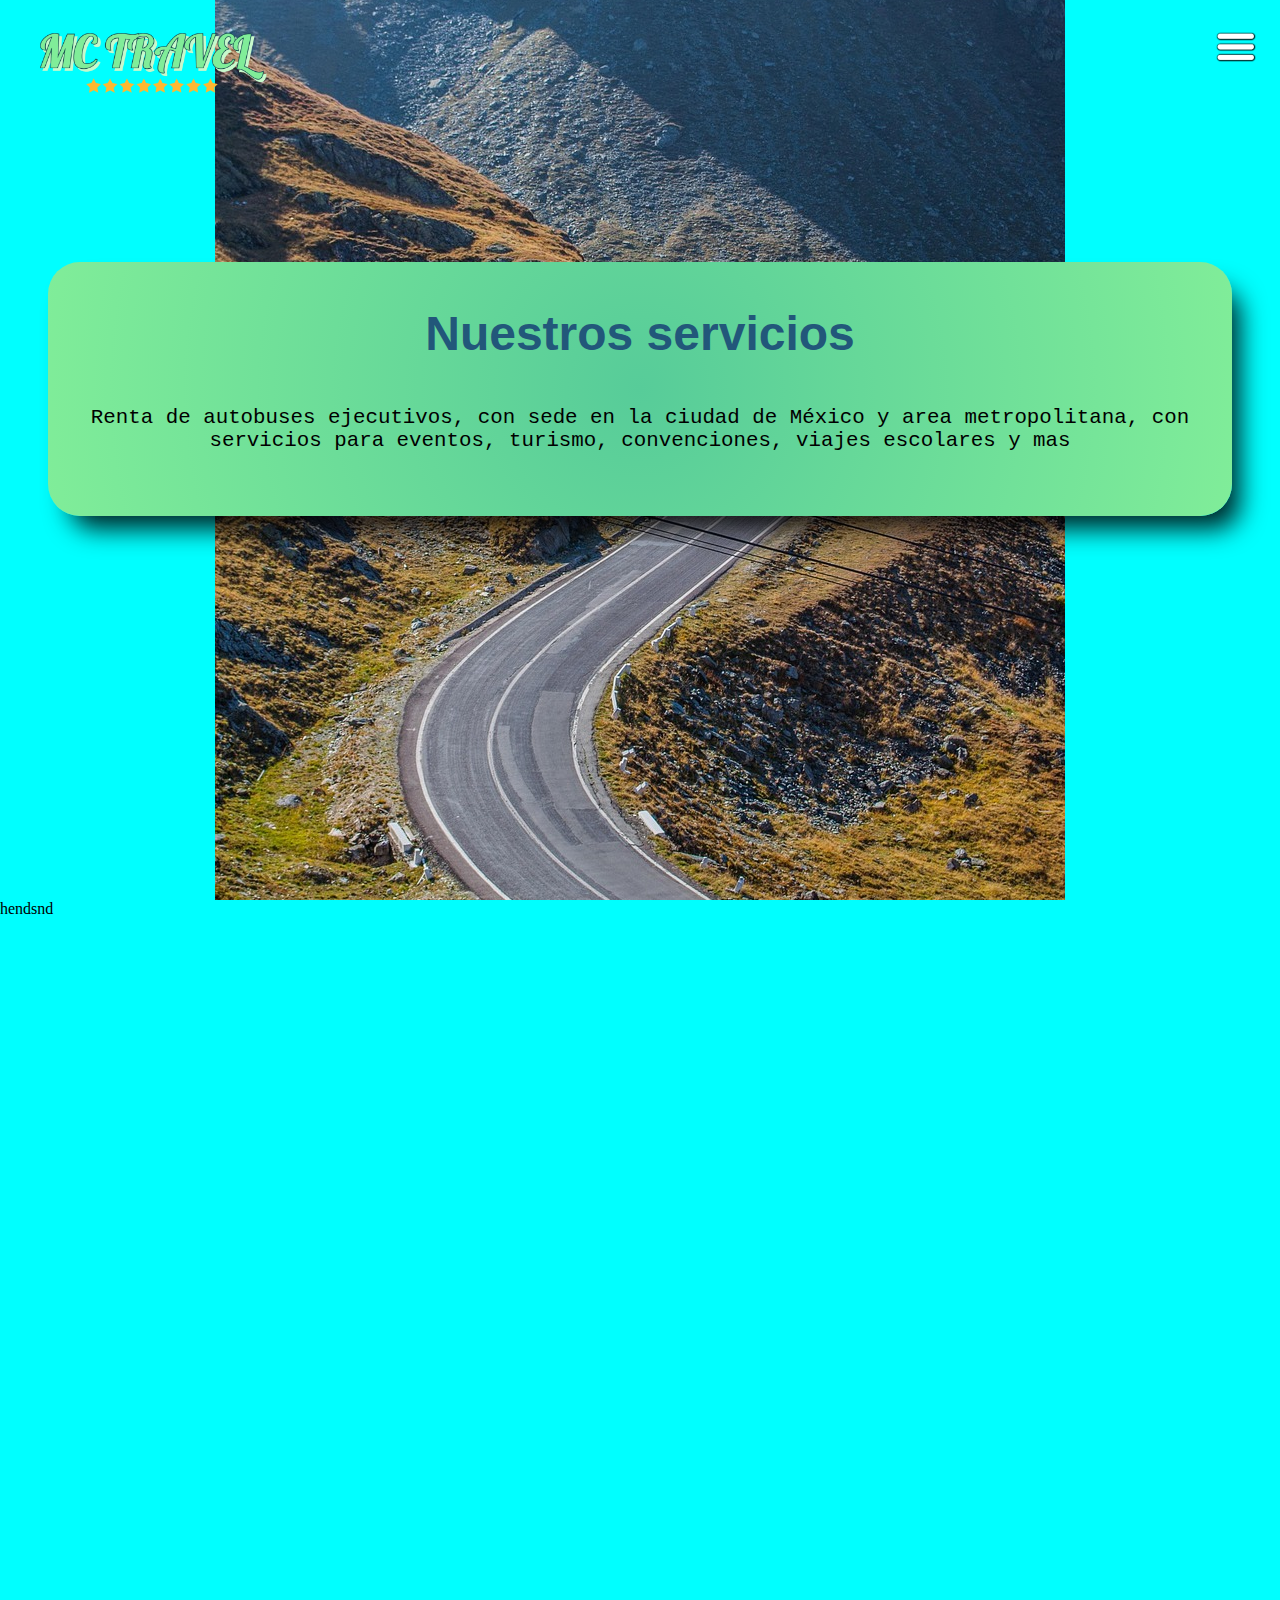
==== index.html @ 592ae9b8 "Segunda version de la pagina" ====
<!DOCTYPE html>
<html lang="en">

<head>
  <meta charset="UTF-8" />
  <meta http-equiv="X-UA-Compatible" content="IE=edge" />
  <meta name="viewport" content="width=device-width, initial-scale=1.0" />
  <link rel="stylesheet" href="aseets/styles.css" />

  <title>MC Travel</title>
</head>

<body>

  <!-- HOME -->
  <div class="page1">

    <div class="first-section">


      <nav class="main-nav">
        <div class="logo">
          <img src="aseets/logo.png" alt="">
        </div>
        <div id="toggle-menu" class="toggle-menu">
          <img src="aseets/menu.png" alt="">
        </div>
        <ul id="main-menu" class="main-menu">
          <li class="main-menu_item">
            <a href="#" class="main-menu_link">Home</a>
          </li>

          <li class="main-menu_item">
            <a href="#" class="main-menu_link">Unidades</a>
          </li>

          <li class="main-menu_item">
            <a href="#id" class="main-menu_link">Contacto</a>
          </li>
        </ul>

      </nav>

      <div class='espacio'> </div>

      <div class="nosotros">

        <div class="card">
          <img src="aseets/quitar fondook.png" alt="">
          <h2>Nuestros servicios</h2>
          <p class="card-p">Renta de autobuses ejecutivos, con sede en la ciudad de México y area metropolitana, con
            servicios para
            eventos, turismo, convenciones, viajes escolares y mas</p>
        </div>

        <img src="aseets/" alt="">
      </div>
    </div>
  </div>

<div class="otro">
  hendsnd
</div>

  <script src="https://kit.fontawesome.com/550ebeaa43.js" crossorigin="anonymous"></script>
  <script src="main.js"></script>
</body>

</html>
---- aseets/styles.css ----
@import url('https://fonts.googleapis.com/css2?family=Anton&family=Source+Code+Pro:wght@600&display=swap');

body {
    margin: 0;
   height: 100rem;
    background-color: aqua;
box-sizing: border-box;
}




/* -----------------------------------MENU OCULTO --------------------------------------------*/
img {
    width: 100%;
}

.main-menu {
   
    list-style: none;
    margin-top: 0;
    padding-bottom: 1rem;
    margin-bottom: 0;
    padding-left: 0;
    font-family: 'Inconsolata', monospace;
    display: flex;
    flex-direction: column;
    background: rgb(34,87,122);
background: linear-gradient(90deg, rgba(34,87,122,1) 0%, rgba(56,163,165,1) 49%, rgba(87,204,153,1) 100%);
    align-items: center;
    transition: transform 0.3s;
    transform: translateY(-100%);
}

.main-menu--show {
    transform: translateY(0);
}

.toggle-menu {
    position: absolute;
    right: 1.5rem;
    top: 2rem;
    cursor: pointer;
    width: 40px;
    z-index: 1;

}

.main-menu_item {
    padding: 1em;
}

.main-menu_link {
    color: white;
    text-decoration: none;
    text-transform: uppercase;
}

/* -----------LOGO--------------------------- */

.logo {
    position: absolute;
    top: 1rem;
    left: 2rem;
}

.logo img {
    width: 15rem;
}

/* -------------FONDO PRIMER SECCION--------  */


.espacio{
    height: 6rem;
}
/* -------TARJETA NOSOTROS------- */
.card{
   
    background: rgb(87,204,153);
    background: radial-gradient(circle, rgba(87,204,153,1) 0%, rgba(128,237,153,1) 100%);   
    margin-right: 3rem;
    margin-left: 3rem;
    /* padding-top: 3rem; */
    padding-bottom: 3rem;
    border-radius: 2rem;
    display: flex;
    flex-direction: column;
text-align: center;
box-shadow: 15px 20px 26px -7px rgba(0,0,0,0.86);
-webkit-box-shadow: 15px 20px 26px -7px rgba(0,0,0,0.86);
-moz-box-shadow: 15px 20px 26px -7px rgba(0,0,0,0.86);
}
.card h2{
    margin: 0;
    margin-bottom: 2rem;
    line-height: 3rem;
    font-size: 3rem;
    font-family: 'Montserrat', sans-serif;
    color: #22577a;
    padding-top: 3rem;
    
}
.card-p{
    font-size: 1.3rem;
    font-family: 'Inconsolata', monospace;
    margin: 1rem;
}
.card img{
    position: absolute;
    width: 80%;
    top: 6rem;
}
.page1{
    height: 100vh;
    background-image: url(tarea.jpg);
    background-position: center;
    background-size: ccover;
    background-repeat: no-repeat;
}
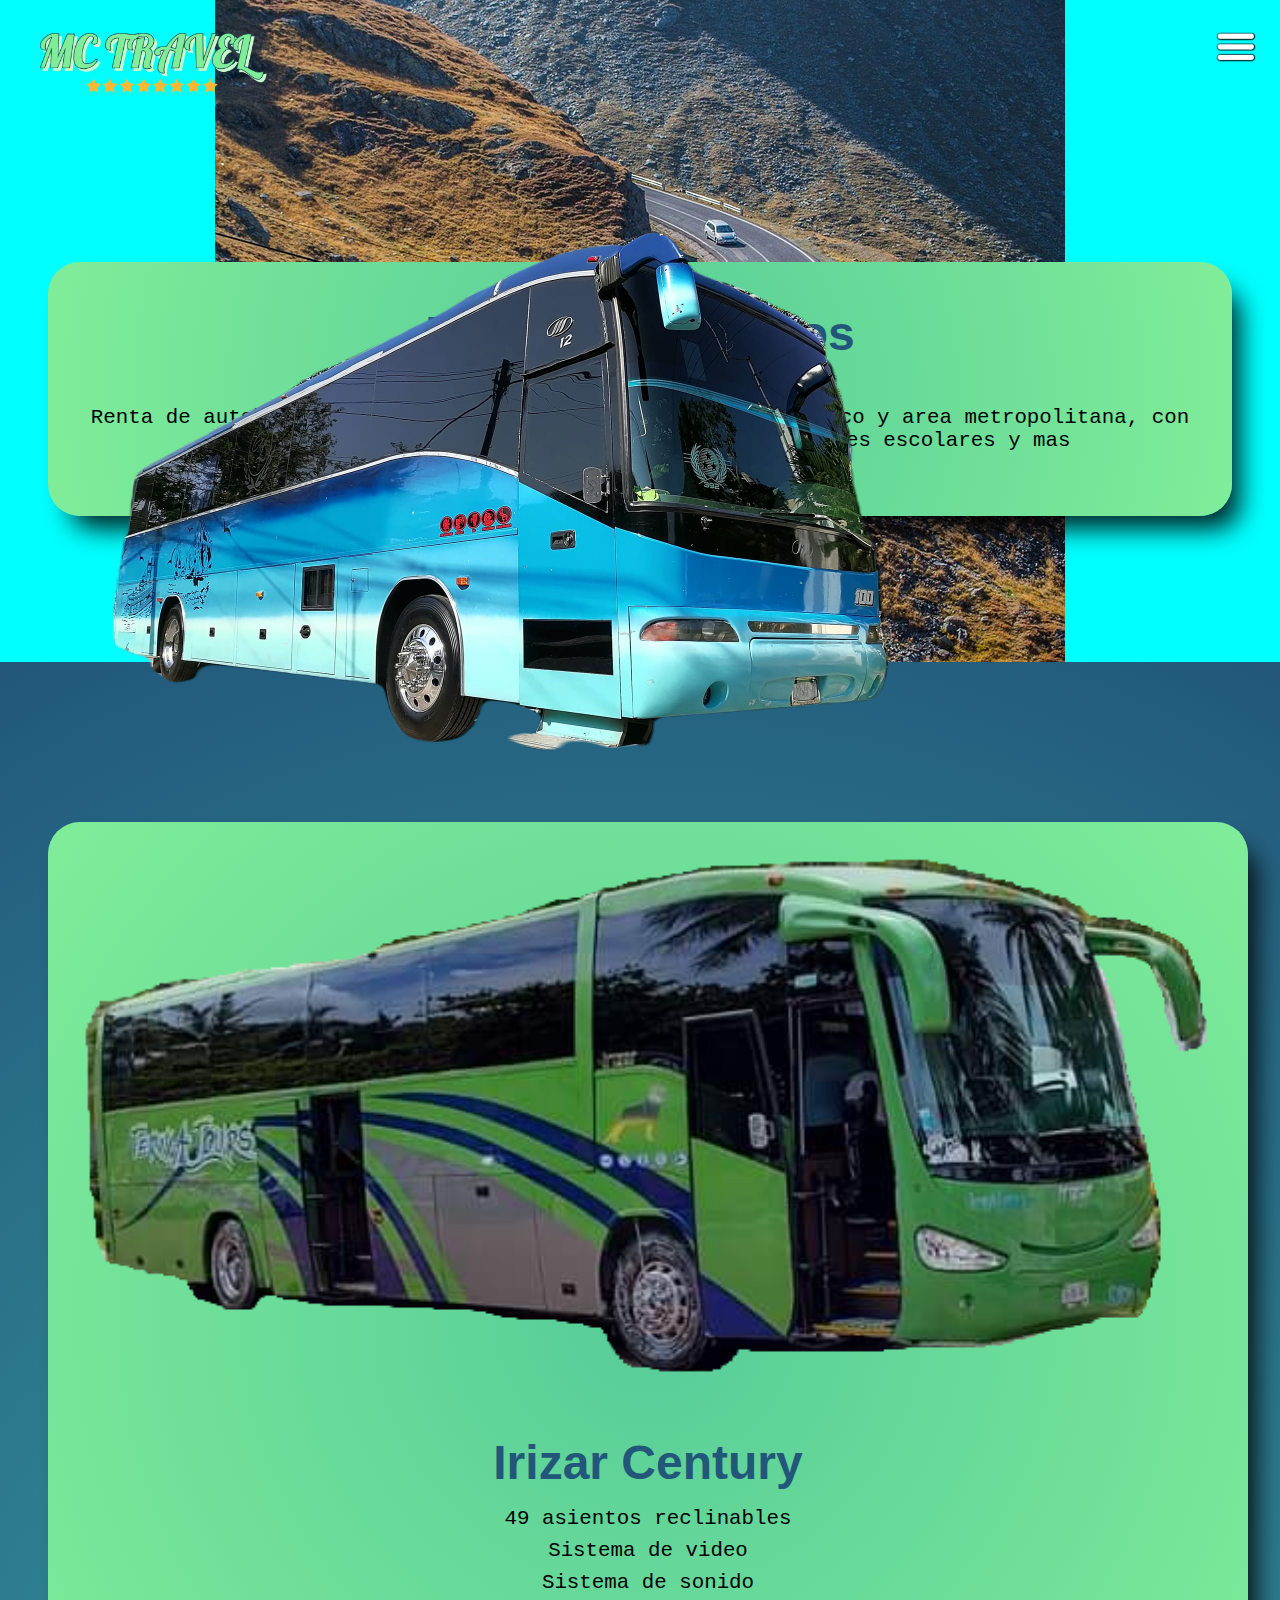
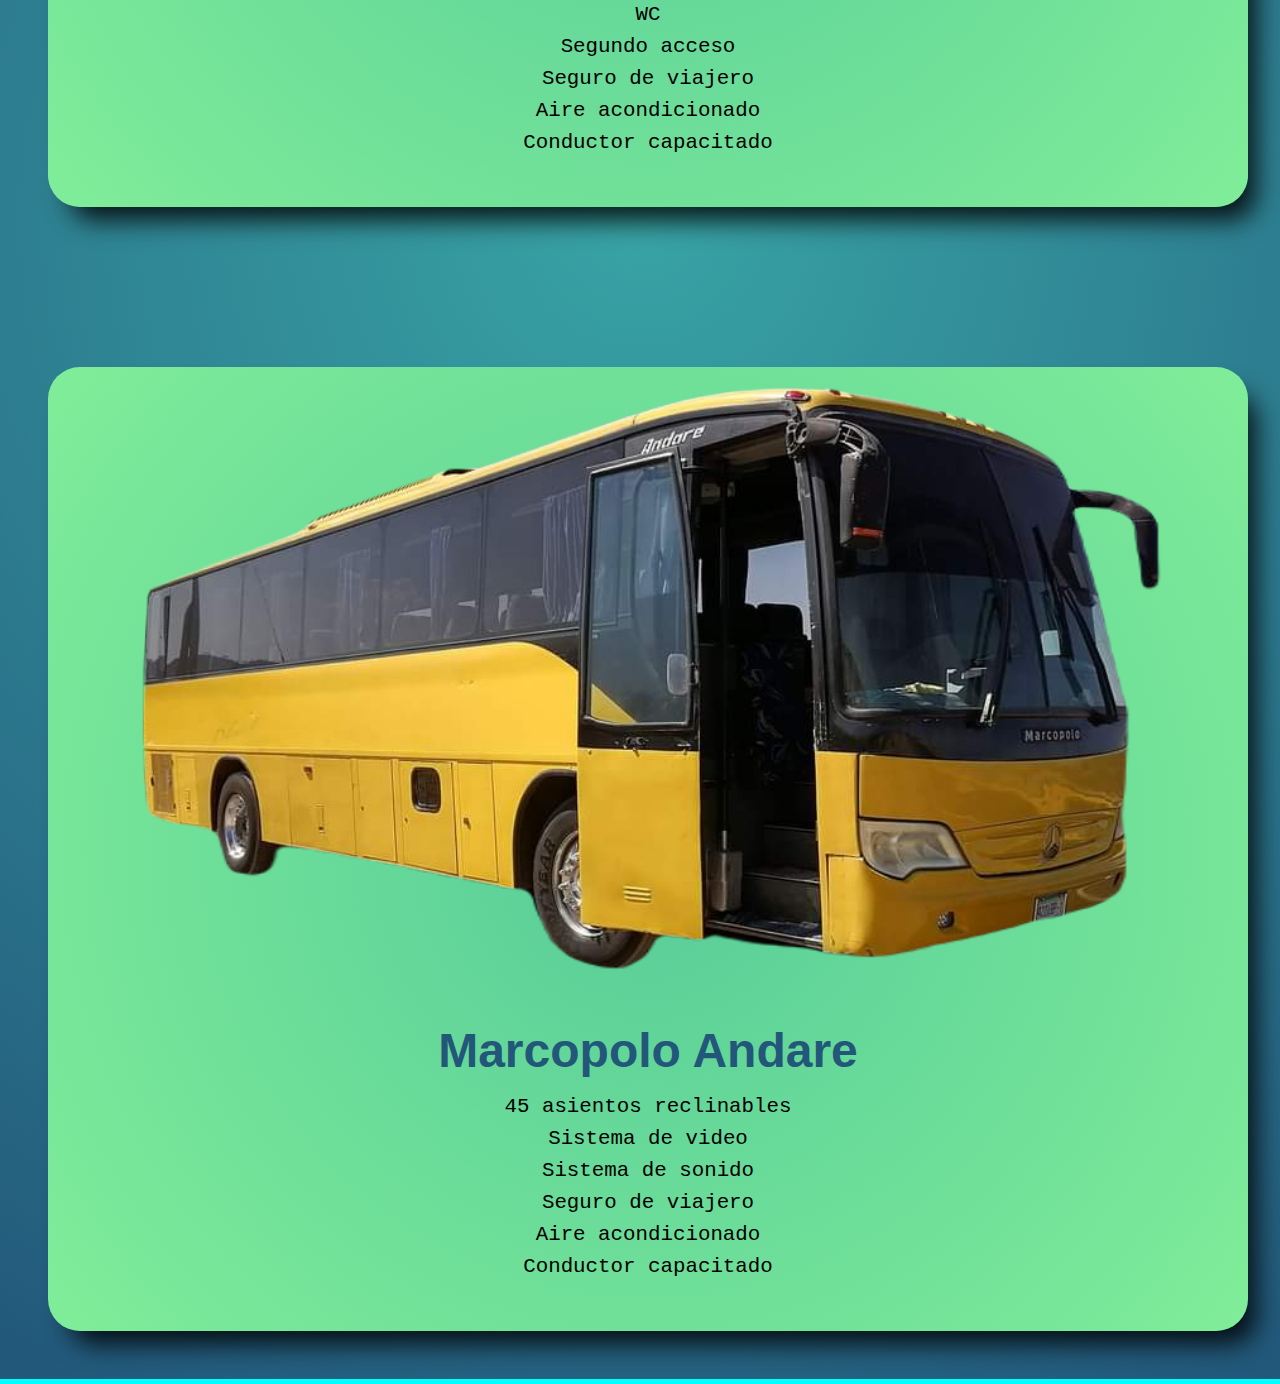
==== commit 497408a0: "tercera version" ====
--- a/index.html
+++ b/index.html
@@ -15,7 +15,7 @@
   <!-- HOME -->
   <div class="page1">
 
-    <div class="first-section">
+    <div class="first-section" id="homelink">
 
 
       <nav class="main-nav">
@@ -27,11 +27,11 @@
         </div>
         <ul id="main-menu" class="main-menu">
           <li class="main-menu_item">
-            <a href="#" class="main-menu_link">Home</a>
+            <a href="#homelink" class="main-menu_link">Home</a>
           </li>
 
           <li class="main-menu_item">
-            <a href="#" class="main-menu_link">Unidades</a>
+            <a href="#unidadesbton" class="main-menu_link">Unidades</a>
           </li>
 
           <li class="main-menu_item">
@@ -56,11 +56,51 @@
         <img src="aseets/" alt="">
       </div>
     </div>
+    <div class="btn-unidades">
+      <button id="unidadesbton">
+        Unidades
+      </button>
+    </div>
   </div>
 
-<div class="otro">
-  hendsnd
-</div>
+  <div class="unidades">
+    <div class="espacio2">
+
+    </div>
+
+    <div class="card2">
+      <img src="aseets/irizar.png" alt="">
+      <h2>Irizar Century</h2>
+      <ul>
+        <li><i class="fa-solid fa-user "></i> 49 asientos reclinables</li>
+        <li><i class="fa-solid fa-tv "></i> Sistema de video</li>
+        <li><i class="fa-solid fa-music"></i> Sistema de sonido</li>
+        <li><i class="fa-solid fa-toilet"></i> WC</li>
+        <li><i class="fa-solid fa-door-open"></i> Segundo acceso</li>
+        <li><i class="fa-solid fa-user-lock"></i> Seguro de viajero</li>
+        <li><i class="fa-solid fa-temperature-arrow-down"></i> Aire acondicionado</li>
+        <li><i class="fa-solid fa-id-card"></i> Conductor capacitado</li>
+      </ul>
+    </div>
+
+    <div class="espacio2">
+
+    </div>
+
+    <div class="card2">
+      <img src="aseets/andarecort.png" class="andareimg" alt="">
+      <h2>Marcopolo Andare</h2>
+      <ul>
+        <li><i class="fa-solid fa-user "></i> 45 asientos reclinables</li>
+        <li><i class="fa-solid fa-tv "></i> Sistema de video</li>
+        <li><i class="fa-solid fa-music"></i> Sistema de sonido</li>  
+        <li><i class="fa-solid fa-user-lock"></i> Seguro de viajero</li>
+        <li><i class="fa-solid fa-temperature-arrow-down"></i> Aire acondicionado</li>
+        <li><i class="fa-solid fa-id-card"></i> Conductor capacitado</li>
+      </ul>
+    </div>
+
+  </div>
 
   <script src="https://kit.fontawesome.com/550ebeaa43.js" crossorigin="anonymous"></script>
   <script src="main.js"></script>
--- a/aseets/styles.css
+++ b/aseets/styles.css
@@ -2,9 +2,9 @@
 
 body {
     margin: 0;
-   height: 100rem;
+    height: 100rem;
     background-color: aqua;
-box-sizing: border-box;
+    box-sizing: border-box;
 }
 
 
@@ -16,7 +16,7 @@
 }
 
 .main-menu {
-   
+
     list-style: none;
     margin-top: 0;
     padding-bottom: 1rem;
@@ -25,8 +25,8 @@
     font-family: 'Inconsolata', monospace;
     display: flex;
     flex-direction: column;
-    background: rgb(34,87,122);
-background: linear-gradient(90deg, rgba(34,87,122,1) 0%, rgba(56,163,165,1) 49%, rgba(87,204,153,1) 100%);
+    background: rgb(34, 87, 122);
+    background: linear-gradient(90deg, rgba(34, 87, 122, 1) 0%, rgba(56, 163, 165, 1) 49%, rgba(87, 204, 153, 1) 100%);
     align-items: center;
     transition: transform 0.3s;
     transform: translateY(-100%);
@@ -71,14 +71,15 @@
 /* -------------FONDO PRIMER SECCION--------  */
 
 
-.espacio{
+.espacio {
     height: 6rem;
 }
+
 /* -------TARJETA NOSOTROS------- */
-.card{
-   
-    background: rgb(87,204,153);
-    background: radial-gradient(circle, rgba(87,204,153,1) 0%, rgba(128,237,153,1) 100%);   
+.card {
+
+    background: rgb(87, 204, 153);
+    background: radial-gradient(circle, rgba(87, 204, 153, 1) 0%, rgba(128, 237, 153, 1) 100%);
     margin-right: 3rem;
     margin-left: 3rem;
     /* padding-top: 3rem; */
@@ -86,12 +87,13 @@
     border-radius: 2rem;
     display: flex;
     flex-direction: column;
-text-align: center;
-box-shadow: 15px 20px 26px -7px rgba(0,0,0,0.86);
--webkit-box-shadow: 15px 20px 26px -7px rgba(0,0,0,0.86);
--moz-box-shadow: 15px 20px 26px -7px rgba(0,0,0,0.86);
-}
-.card h2{
+    text-align: center;
+    box-shadow: 15px 20px 26px -7px rgba(0, 0, 0, 0.86);
+    -webkit-box-shadow: 15px 20px 26px -7px rgba(0, 0, 0, 0.86);
+    -moz-box-shadow: 15px 20px 26px -7px rgba(0, 0, 0, 0.86);
+}
+
+.card h2 {
     margin: 0;
     margin-bottom: 2rem;
     line-height: 3rem;
@@ -99,22 +101,104 @@
     font-family: 'Montserrat', sans-serif;
     color: #22577a;
     padding-top: 3rem;
-    
-}
-.card-p{
+
+}
+
+.card-p {
     font-size: 1.3rem;
     font-family: 'Inconsolata', monospace;
     margin: 1rem;
 }
-.card img{
+
+.card img {
     position: absolute;
     width: 80%;
     top: 6rem;
 }
-.page1{
-    height: 100vh;
+
+.page1 {
+    /* height: 100vh; */
     background-image: url(tarea.jpg);
     background-position: center;
     background-size: ccover;
     background-repeat: no-repeat;
-}+}
+
+/* --------------UNIDADES-------------- */
+.btn-unidades {
+    text-align: center;
+    height: 5rem;
+    padding-top: 3rem;
+}
+.unidades{
+    background: rgb(56,163,165);
+    background: radial-gradient(circle, rgba(56,163,165,1) 0%, rgba(34,87,122,1) 100%);
+    padding-bottom: 3rem;
+}
+.btn-unidades button {
+    font-size: 2rem;
+    border-radius: 5px;
+    border-style: none;
+    height: 3rem;
+    box-shadow: 15px 20px 26px -7px rgba(0, 0, 0, 0.86);
+    -webkit-box-shadow: 15px 20px 26px -7px rgba(0, 0, 0, 0.86);
+    -moz-box-shadow: 15px 20px 26px -7px rgba(0, 0, 0, 0.86);
+    font-family: 'Montserrat', sans-serif;
+    color: #22577a;
+    font-weight: 600;
+    background: rgb(87, 204, 153);
+    background: radial-gradient(circle, rgba(87, 204, 153, 1) 0%, rgba(128, 237, 153, 1) 100%);
+}
+.espacio2{
+    height: 10rem;
+}
+.card2{
+    background: rgb(87, 204, 153);
+    background: radial-gradient(circle, rgba(87, 204, 153, 1) 0%, rgba(128, 237, 153, 1) 100%);
+    margin-right: 2rem;
+    margin-left: 3rem;
+    /* padding-top: 3rem; */
+    padding-bottom: 3rem;
+    border-radius: 2rem;
+    display: flex;
+    flex-direction: column;
+    text-align: center;
+    box-shadow: 15px 20px 26px -7px rgba(0, 0, 0, 0.86);
+    -webkit-box-shadow: 15px 20px 26px -7px rgba(0, 0, 0, 0.86);
+    -moz-box-shadow: 15px 20px 26px -7px rgba(0, 0, 0, 0.86);
+}
+/* .card2 img {
+    position:absolute;
+    width: 80%;
+    bottom: -12rem;
+}
+.andareimg{
+    position:absolute;
+    width: 80%;
+    bottom: -54rem !important;
+} */
+.card2 img{
+    margin: 0;
+}
+.andareimg{
+   margin-bottom: -2rem;
+}
+.card2 h2 {
+    margin: 1rem;
+    margin-bottom: 1rem;
+    line-height: 3rem;
+    font-size: 3rem;
+    font-family: 'Montserrat', sans-serif;
+    color: #22577a;
+    padding-top: 1rem;
+
+}
+.card2 ul{
+    font-size: 1.3rem;
+    font-family: 'Inconsolata', monospace;
+    list-style: none;
+    margin: 0 !important;  
+    padding-left: 0;
+    line-height: 2rem;
+
+}
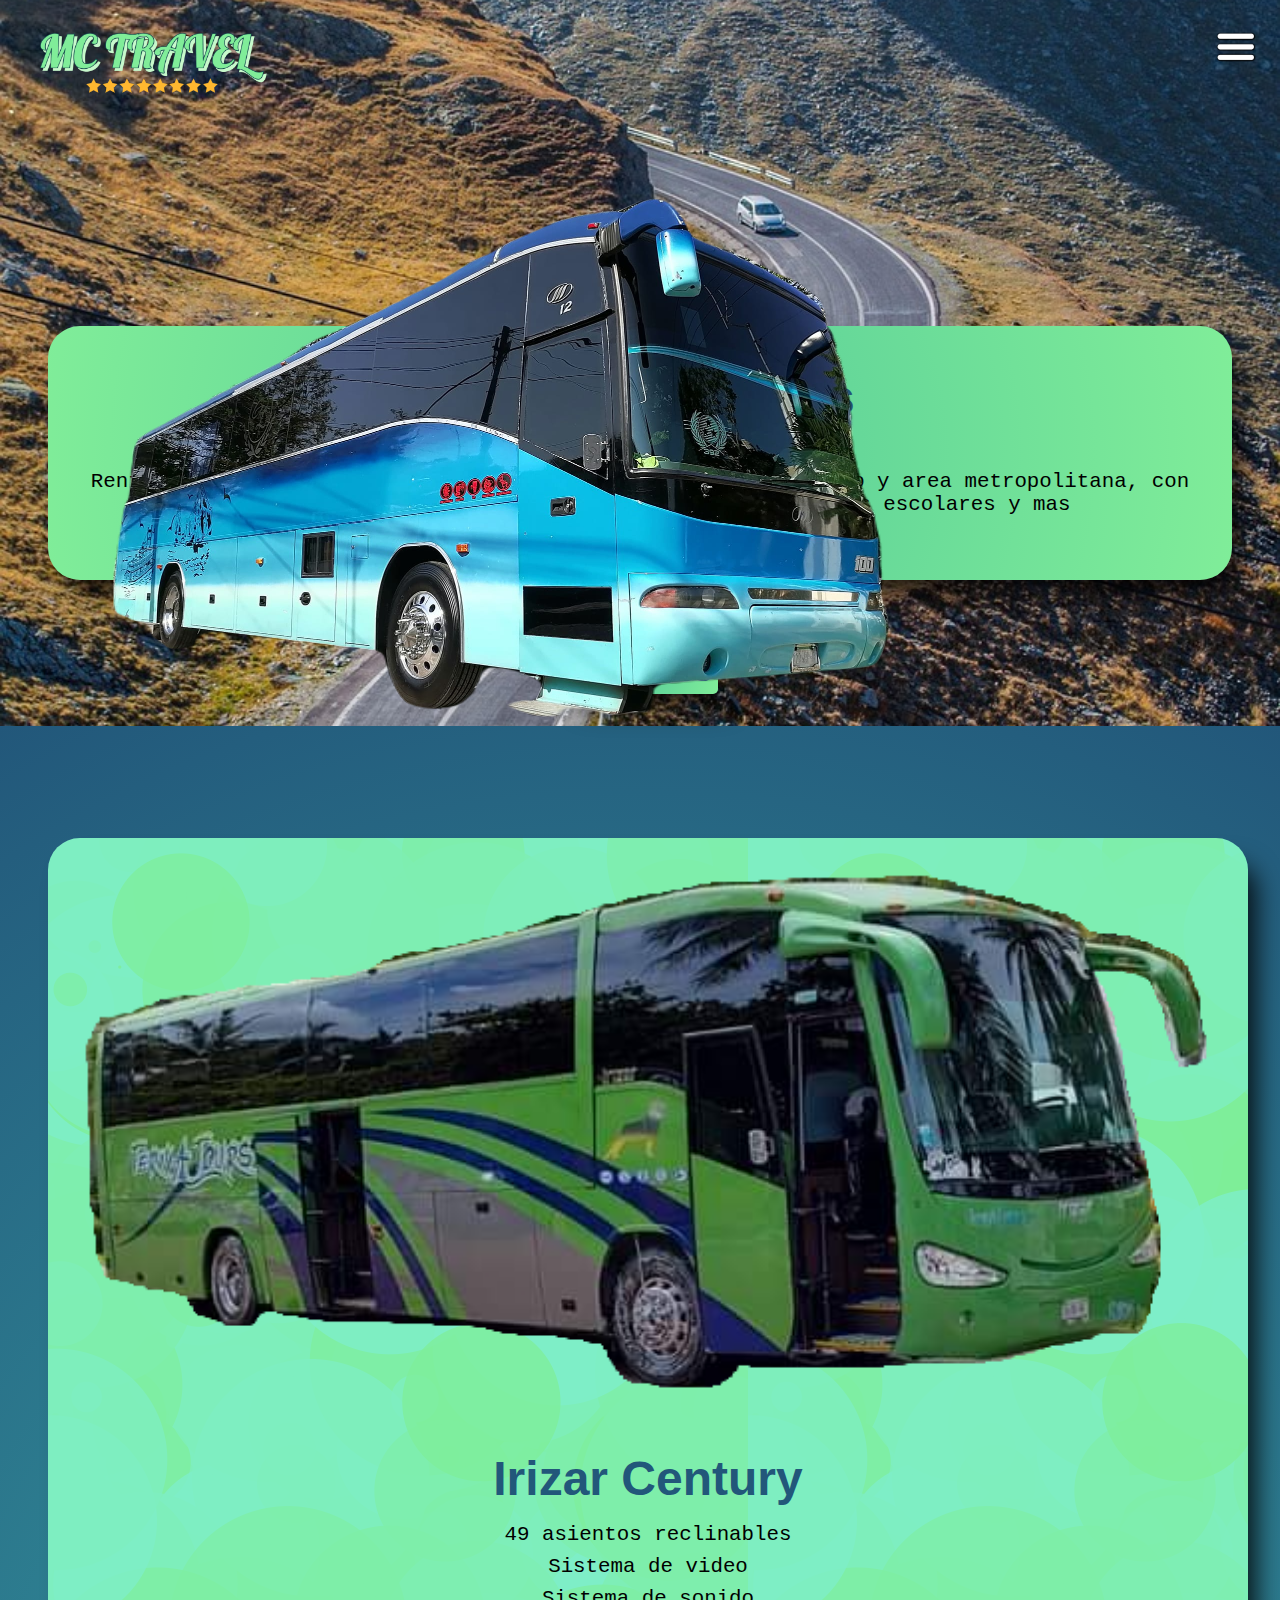
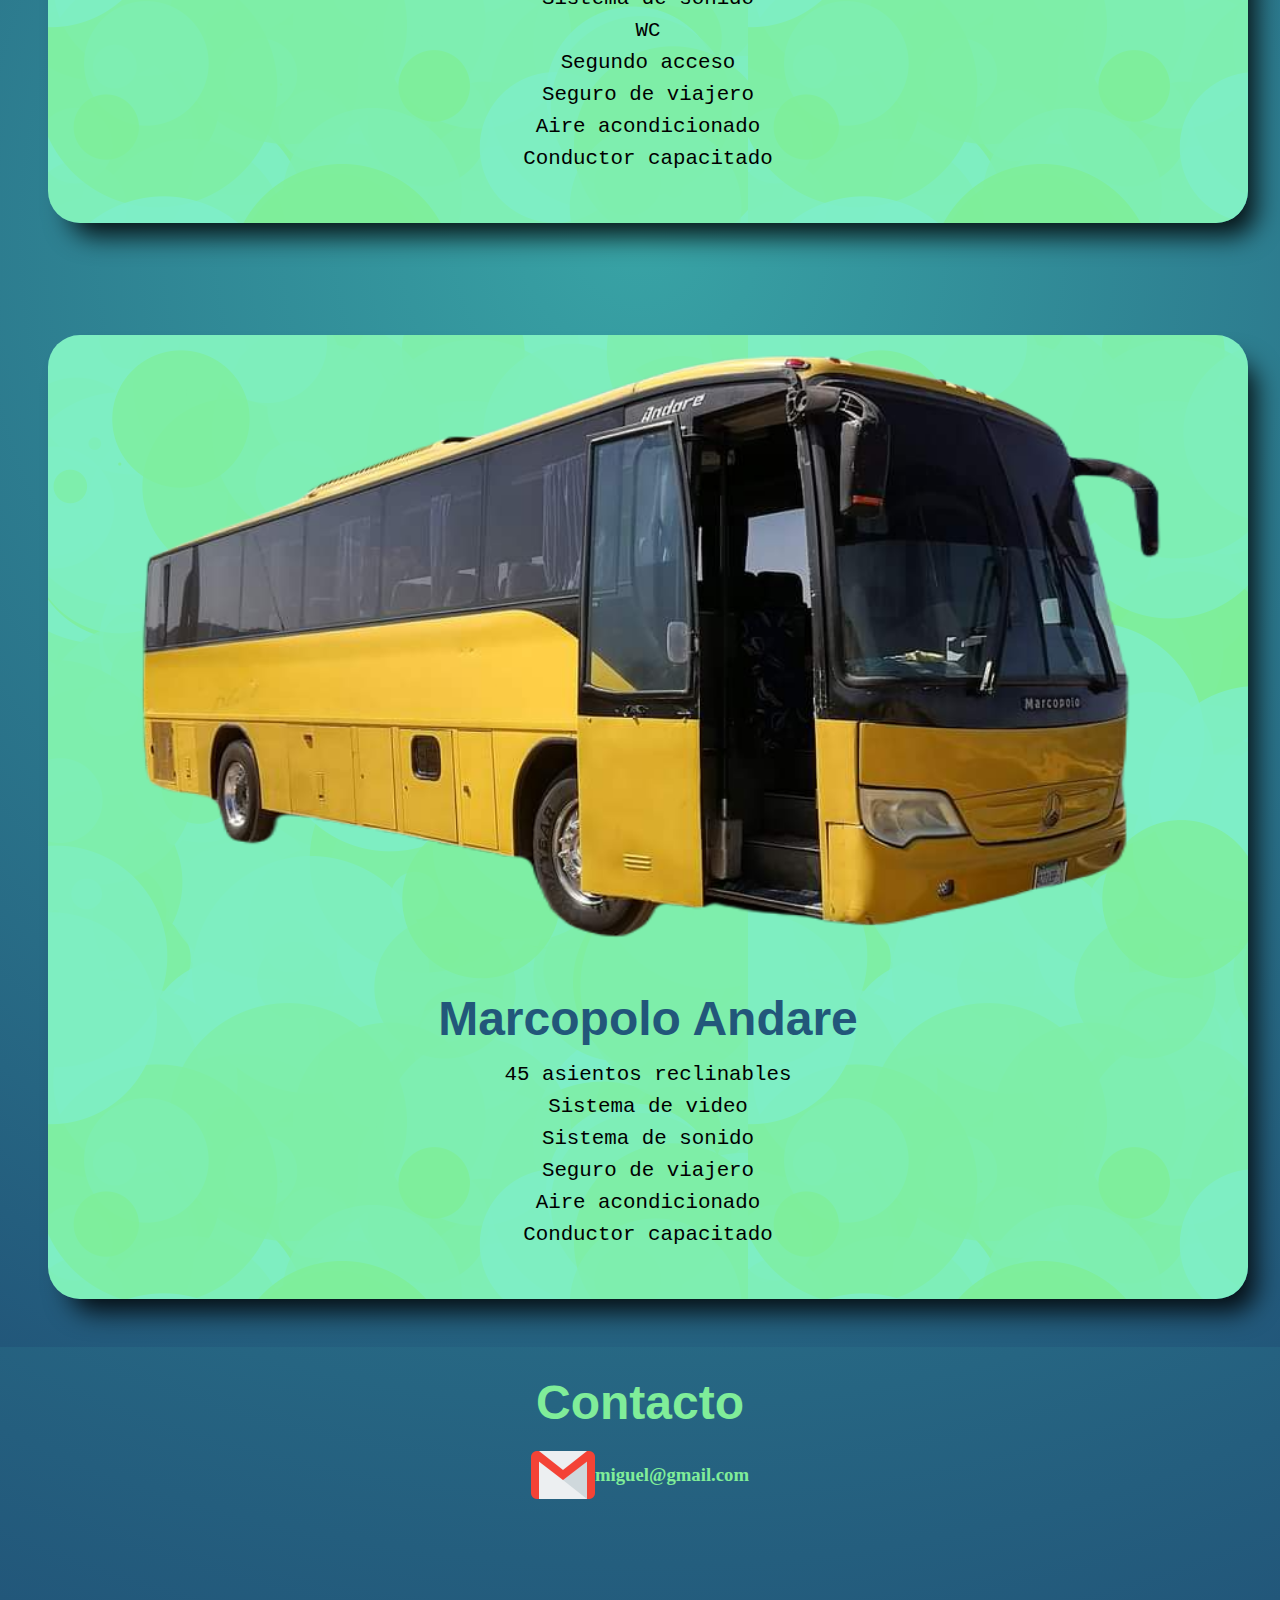
==== commit ec58b906: "Cuarta version" ====
--- a/index.html
+++ b/index.html
@@ -25,9 +25,11 @@
         <div id="toggle-menu" class="toggle-menu">
           <img src="aseets/menu.png" alt="">
         </div>
+
         <ul id="main-menu" class="main-menu">
+
           <li class="main-menu_item">
-            <a href="#homelink" class="main-menu_link">Home</a>
+            <a href="#contacto" class="main-menu_link">Contacto</a>
           </li>
 
           <li class="main-menu_item">
@@ -35,8 +37,10 @@
           </li>
 
           <li class="main-menu_item">
-            <a href="#id" class="main-menu_link">Contacto</a>
+            <a href="galeria.html" class="main-menu_link">Galeria</a>
           </li>
+
+      
         </ul>
 
       </nav>
@@ -46,7 +50,7 @@
       <div class="nosotros">
 
         <div class="card">
-          <img src="aseets/quitar fondook.png" alt="">
+          <img src="aseets/quitar fondookrec.png" alt="">
           <h2>Nuestros servicios</h2>
           <p class="card-p">Renta de autobuses ejecutivos, con sede en la ciudad de México y area metropolitana, con
             servicios para
@@ -93,7 +97,7 @@
       <ul>
         <li><i class="fa-solid fa-user "></i> 45 asientos reclinables</li>
         <li><i class="fa-solid fa-tv "></i> Sistema de video</li>
-        <li><i class="fa-solid fa-music"></i> Sistema de sonido</li>  
+        <li><i class="fa-solid fa-music"></i> Sistema de sonido</li>
         <li><i class="fa-solid fa-user-lock"></i> Seguro de viajero</li>
         <li><i class="fa-solid fa-temperature-arrow-down"></i> Aire acondicionado</li>
         <li><i class="fa-solid fa-id-card"></i> Conductor capacitado</li>
@@ -101,9 +105,20 @@
     </div>
 
   </div>
+  <div class="espacio3">
 
-  <script src="https://kit.fontawesome.com/550ebeaa43.js" crossorigin="anonymous"></script>
-  <script src="main.js"></script>
+    <div class="contacto" id="contacto">
+      <h2>Contacto</h2>
+      
+      <div class="contac-container">
+        <img src="aseets/gmail.png" class="logo-gmail" alt="">
+        <h3>miguel@gmail.com</h3>
+      </div>
+    </div>
+    <script src="https://kit.fontawesome.com/550ebeaa43.js" crossorigin="anonymous"></script>
+    <script src="main.js"></script>
+    
+  </div>
 </body>
 
 </html>--- a/aseets/styles.css
+++ b/aseets/styles.css
@@ -2,8 +2,9 @@
 
 body {
     margin: 0;
-    height: 100rem;
-    background-color: aqua;
+   height: 200rem;
+   background: rgb(56,163,165);
+   background: radial-gradient(circle, rgba(56,163,165,1) 0%, rgba(34,87,122,1) 100%);
     box-sizing: border-box;
 }
 
@@ -72,7 +73,7 @@
 
 
 .espacio {
-    height: 6rem;
+    height: 10rem;
 }
 
 /* -------TARJETA NOSOTROS------- */
@@ -113,14 +114,14 @@
 .card img {
     position: absolute;
     width: 80%;
-    top: 6rem;
+    top:12rem;
 }
 
 .page1 {
     /* height: 100vh; */
     background-image: url(tarea.jpg);
     background-position: center;
-    background-size: ccover;
+    background-size: cover;
     background-repeat: no-repeat;
 }
 
@@ -150,11 +151,10 @@
     background: radial-gradient(circle, rgba(87, 204, 153, 1) 0%, rgba(128, 237, 153, 1) 100%);
 }
 .espacio2{
-    height: 10rem;
+    height: 7rem;
 }
 .card2{
-    background: rgb(87, 204, 153);
-    background: radial-gradient(circle, rgba(87, 204, 153, 1) 0%, rgba(128, 237, 153, 1) 100%);
+    background-image: url(fondocards.png);
     margin-right: 2rem;
     margin-left: 3rem;
     /* padding-top: 3rem; */
@@ -167,16 +167,7 @@
     -webkit-box-shadow: 15px 20px 26px -7px rgba(0, 0, 0, 0.86);
     -moz-box-shadow: 15px 20px 26px -7px rgba(0, 0, 0, 0.86);
 }
-/* .card2 img {
-    position:absolute;
-    width: 80%;
-    bottom: -12rem;
-}
-.andareimg{
-    position:absolute;
-    width: 80%;
-    bottom: -54rem !important;
-} */
+
 .card2 img{
     margin: 0;
 }
@@ -202,3 +193,34 @@
     line-height: 2rem;
 
 }
+
+
+/* -------------TERCERA SECCION CONTACTO----------------- */
+
+.espacio3{
+    height: 3rem;
+    
+}
+.contacto h2{
+    margin: 1rem;
+    margin-bottom: 1rem;
+    line-height: 3rem;
+    font-size: 3rem;
+    font-family: 'Montserrat', sans-serif;
+    color: #80ed99;
+    padding-top: 1rem;
+}
+.contacto{
+    text-align: center;
+}
+.contac-container{
+    color: #80ed99;
+    display: flex;
+    flex-direction: row;
+    justify-content: center;
+    align-items: center;
+}
+.logo-gmail{
+    display: flex;
+    width: 4rem;
+}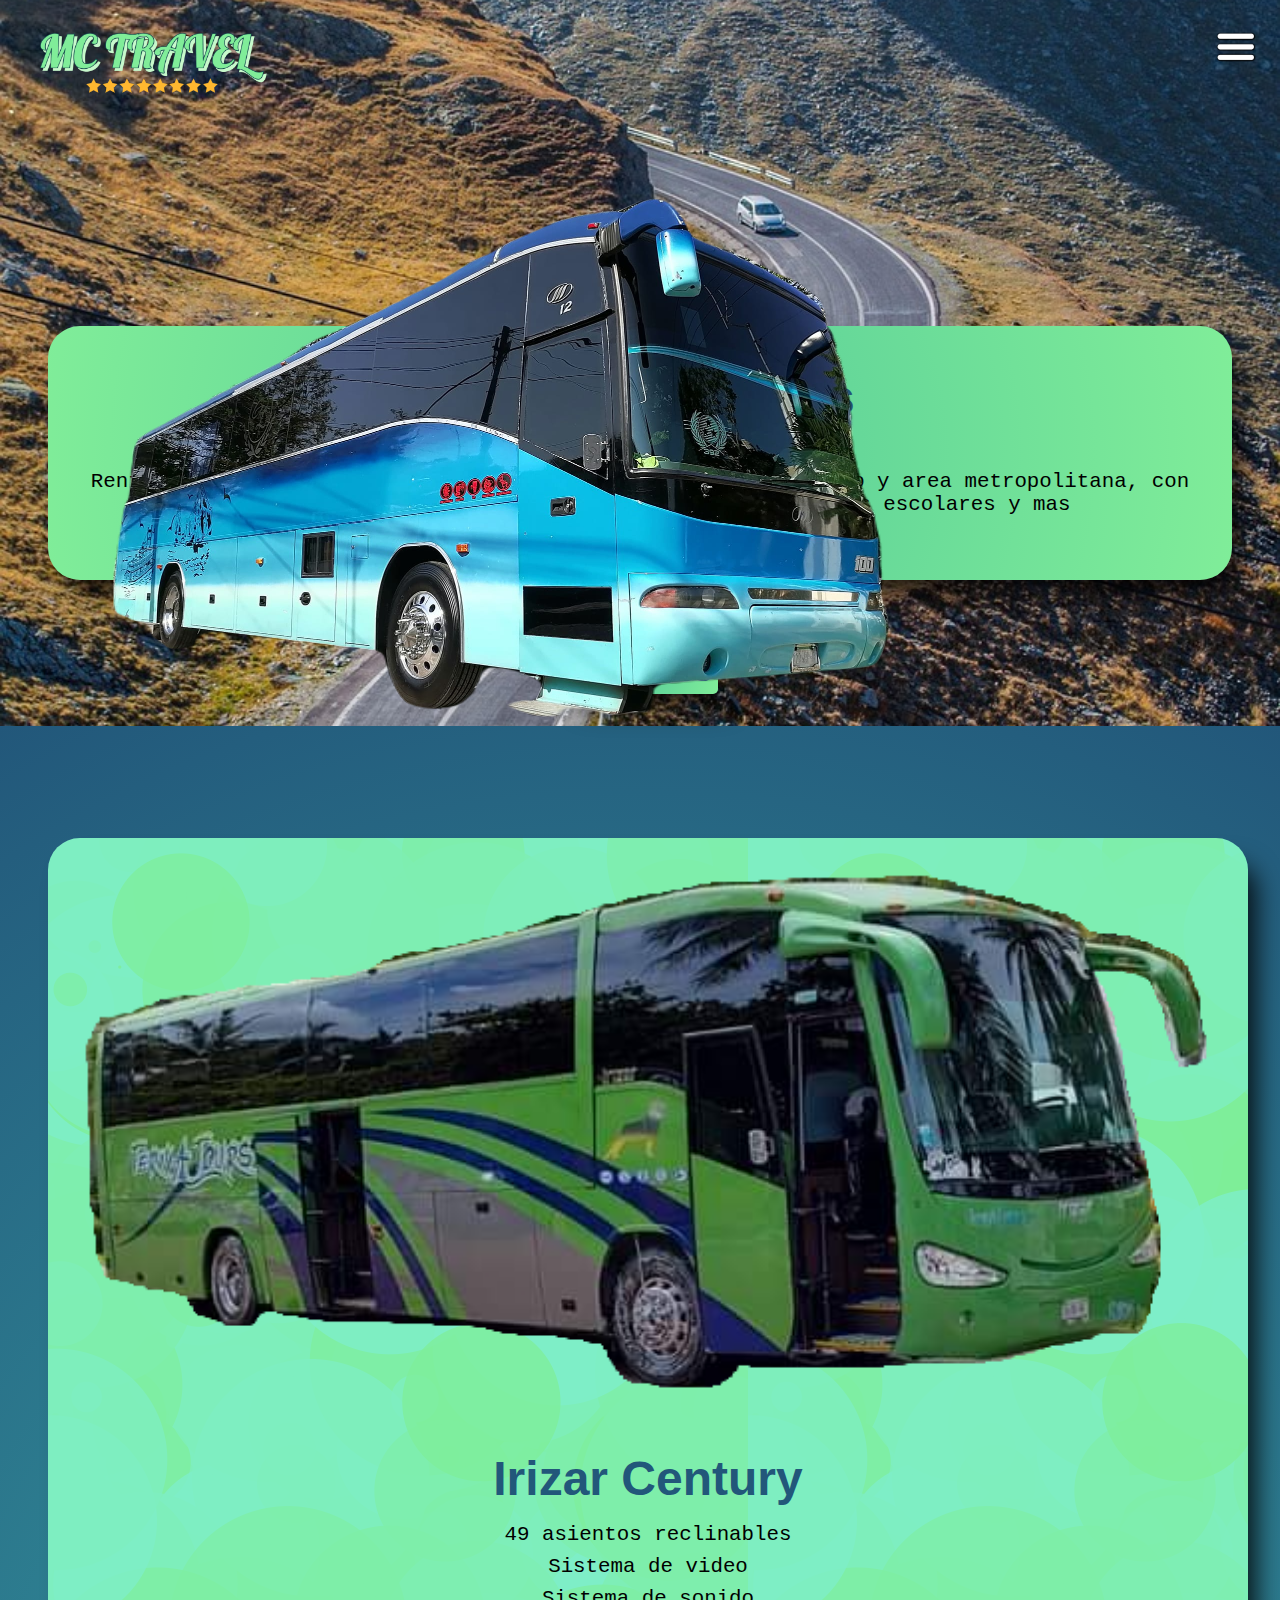
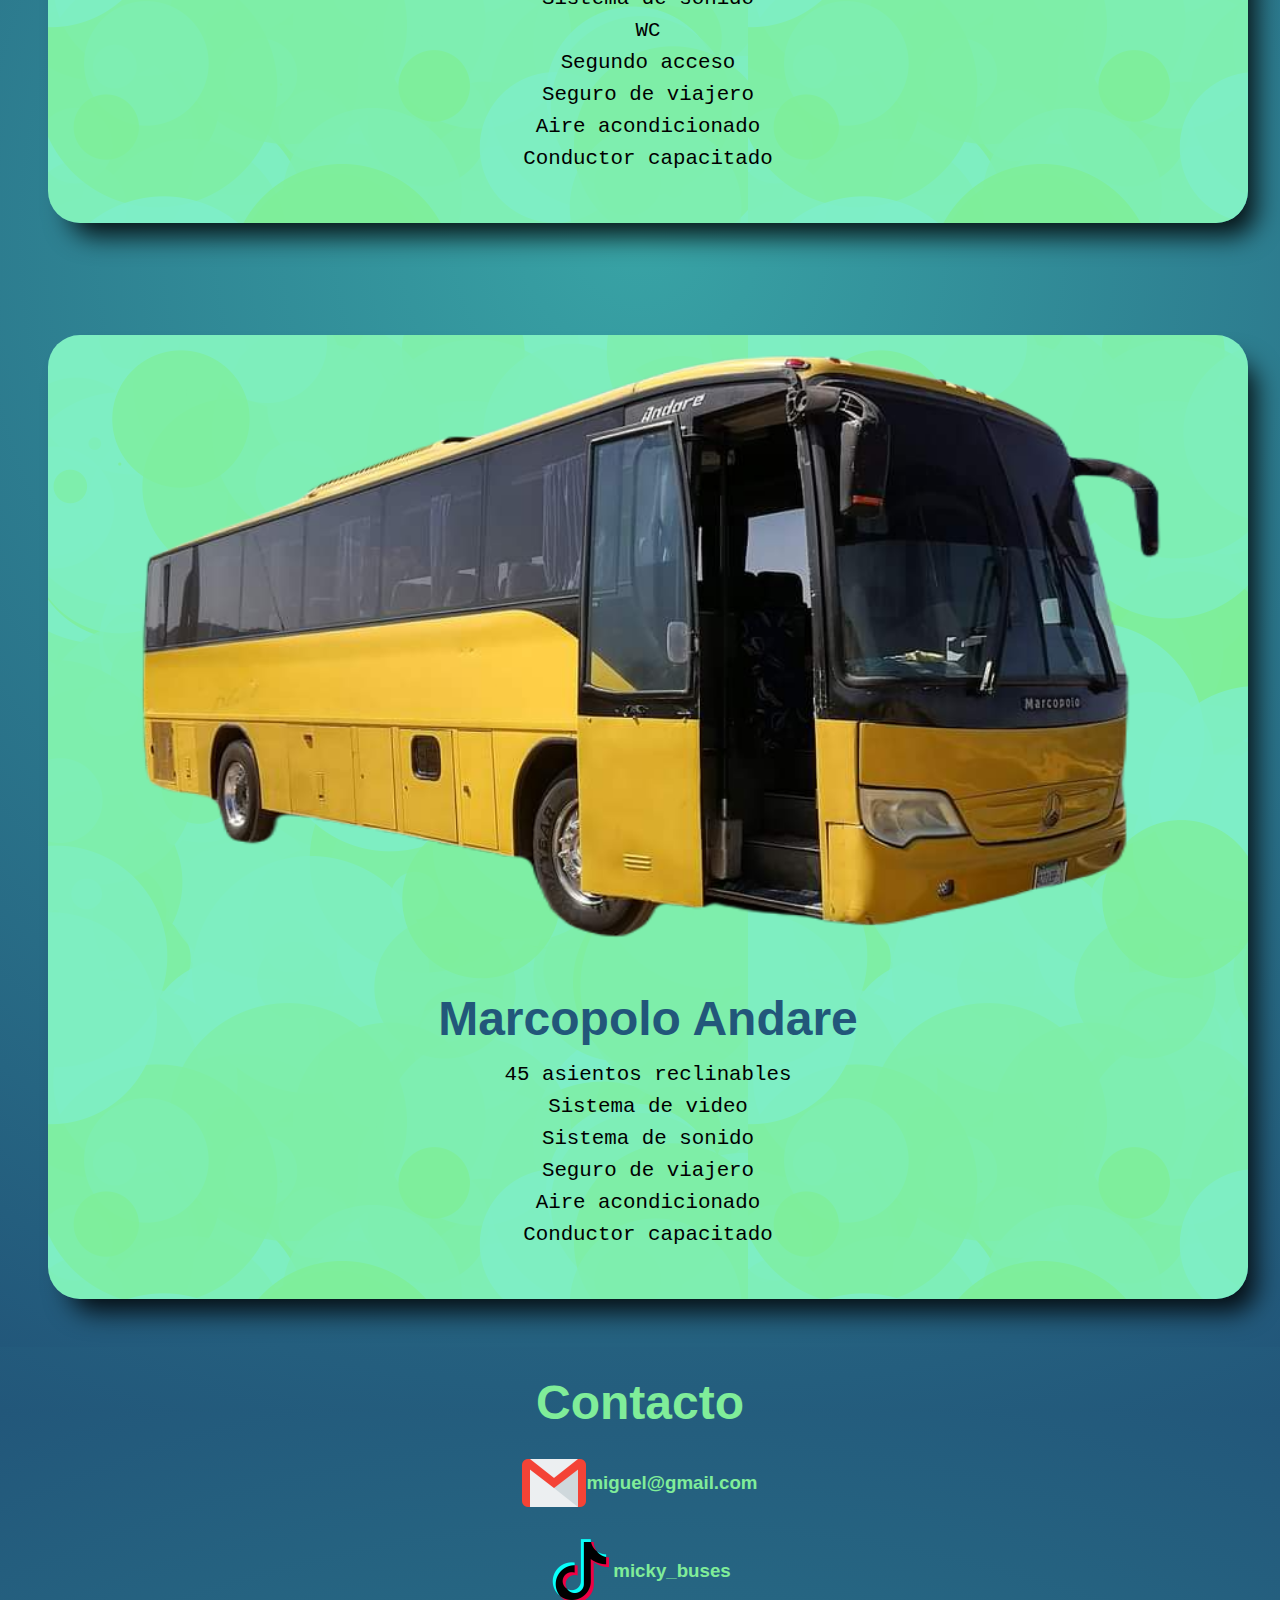
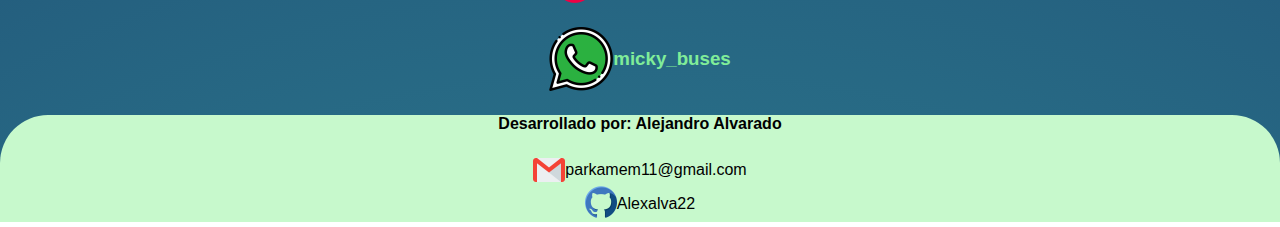
==== commit fd6965a7: "Quinta version landing page terminada, falta hacer galeria" ====
--- a/index.html
+++ b/index.html
@@ -5,6 +5,7 @@
   <meta charset="UTF-8" />
   <meta http-equiv="X-UA-Compatible" content="IE=edge" />
   <meta name="viewport" content="width=device-width, initial-scale=1.0" />
+
   <link rel="stylesheet" href="aseets/styles.css" />
 
   <title>MC Travel</title>
@@ -40,7 +41,7 @@
             <a href="galeria.html" class="main-menu_link">Galeria</a>
           </li>
 
-      
+
         </ul>
 
       </nav>
@@ -109,15 +110,34 @@
 
     <div class="contacto" id="contacto">
       <h2>Contacto</h2>
-      
+
       <div class="contac-container">
         <img src="aseets/gmail.png" class="logo-gmail" alt="">
         <h3>miguel@gmail.com</h3>
       </div>
+
+      <div class="contac-container">
+        <a href="https://www.tiktok.com/@micky_buses?_t=8Zly5NMrs4U&_r=1"><img src="aseets/tik-tok.png"
+            class="logo-gmail" alt=""></a>
+        <h3>micky_buses</h3>
+      </div>
+
+      <div class="contac-container ">
+        <a href="https://api.whatsapp.com/send?phone=525521147392&text=Buen%20d%C3%ADa%20me%20interesa%20saber%20mas%20a%20cerca%20de%20la%20renta%20de%20un%20autob%C3%BAs%20:)%20"
+          > <img src="aseets/whatsapp.png" class="logo-gmail" alt=""></a>
+           <h3 id="whats">micky_buses</h3>
+
+      </div>
+
+      <div class="contact-dev">
+        <h4> Desarrollado por: Alejandro Alvarado</h4>
+        <div class="mail"><img src="aseets/gmail.png" alt=""> parkamem11@gmail.com</div>
+        <div class="mail"><a href="https://github.com/Alexalva22"><img src="aseets/github.png" alt=""></a> Alexalva22</div>
+      </div>
     </div>
     <script src="https://kit.fontawesome.com/550ebeaa43.js" crossorigin="anonymous"></script>
     <script src="main.js"></script>
-    
+
   </div>
 </body>
 
--- a/aseets/styles.css
+++ b/aseets/styles.css
@@ -2,7 +2,7 @@
 
 body {
     margin: 0;
-   height: 200rem;
+   /* height: 200rem; */
    background: rgb(56,163,165);
    background: radial-gradient(circle, rgba(56,163,165,1) 0%, rgba(34,87,122,1) 100%);
     box-sizing: border-box;
@@ -219,8 +219,31 @@
     flex-direction: row;
     justify-content: center;
     align-items: center;
+    margin: 1.5rem;
+    font-family: 'Montserrat', sans-serif;
+  
 }
 .logo-gmail{
     display: flex;
     width: 4rem;
+}
+#whats{
+    text-decoration: none;
+}
+.contact-dev{
+    border-top-left-radius: 3rem;
+    border-top-right-radius: 3rem;
+    background-color:#c7f9cc ;
+    font-family: 'Montserrat', sans-serif;
+
+}
+.mail img{
+    width: 2rem;
+}
+.mail{
+    display: flex;
+    align-items: center;
+    text-align: center;
+    justify-content: center;
+    font-family: 'Montserrat', sans-serif;
 }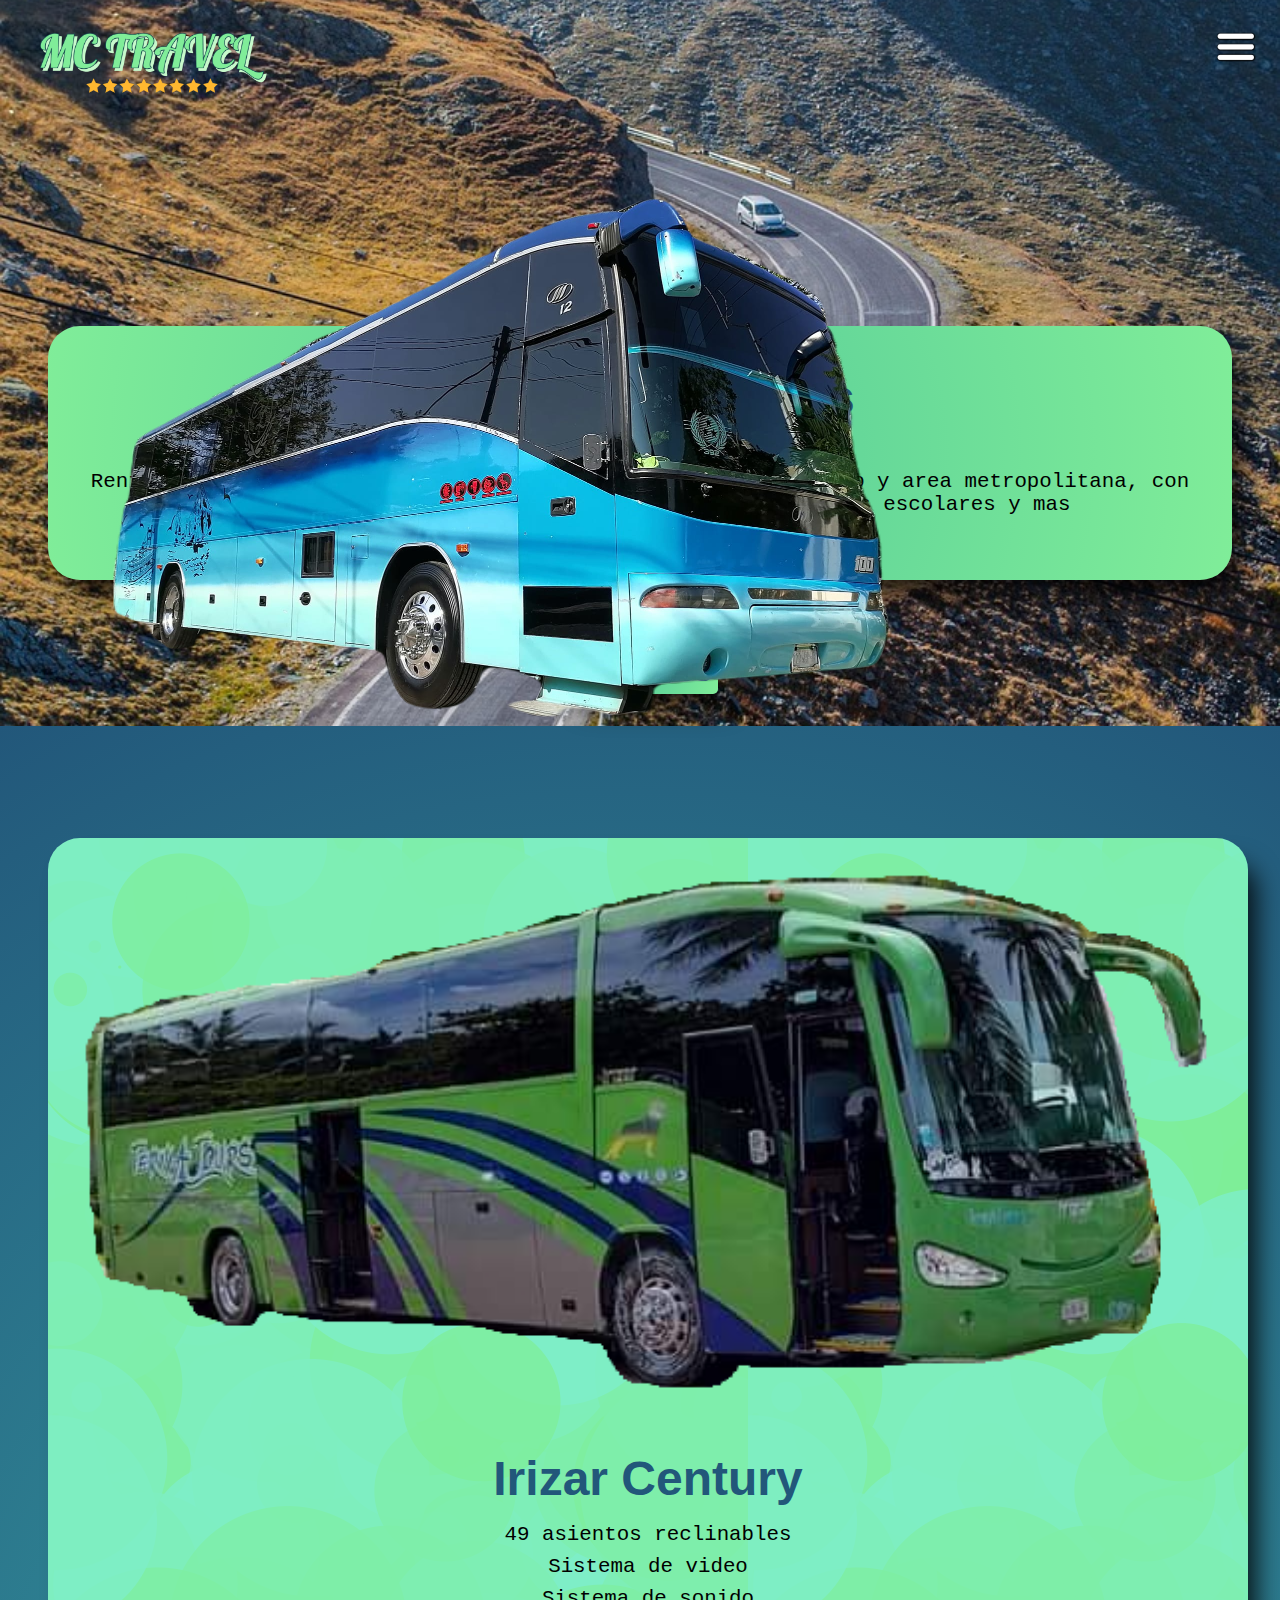
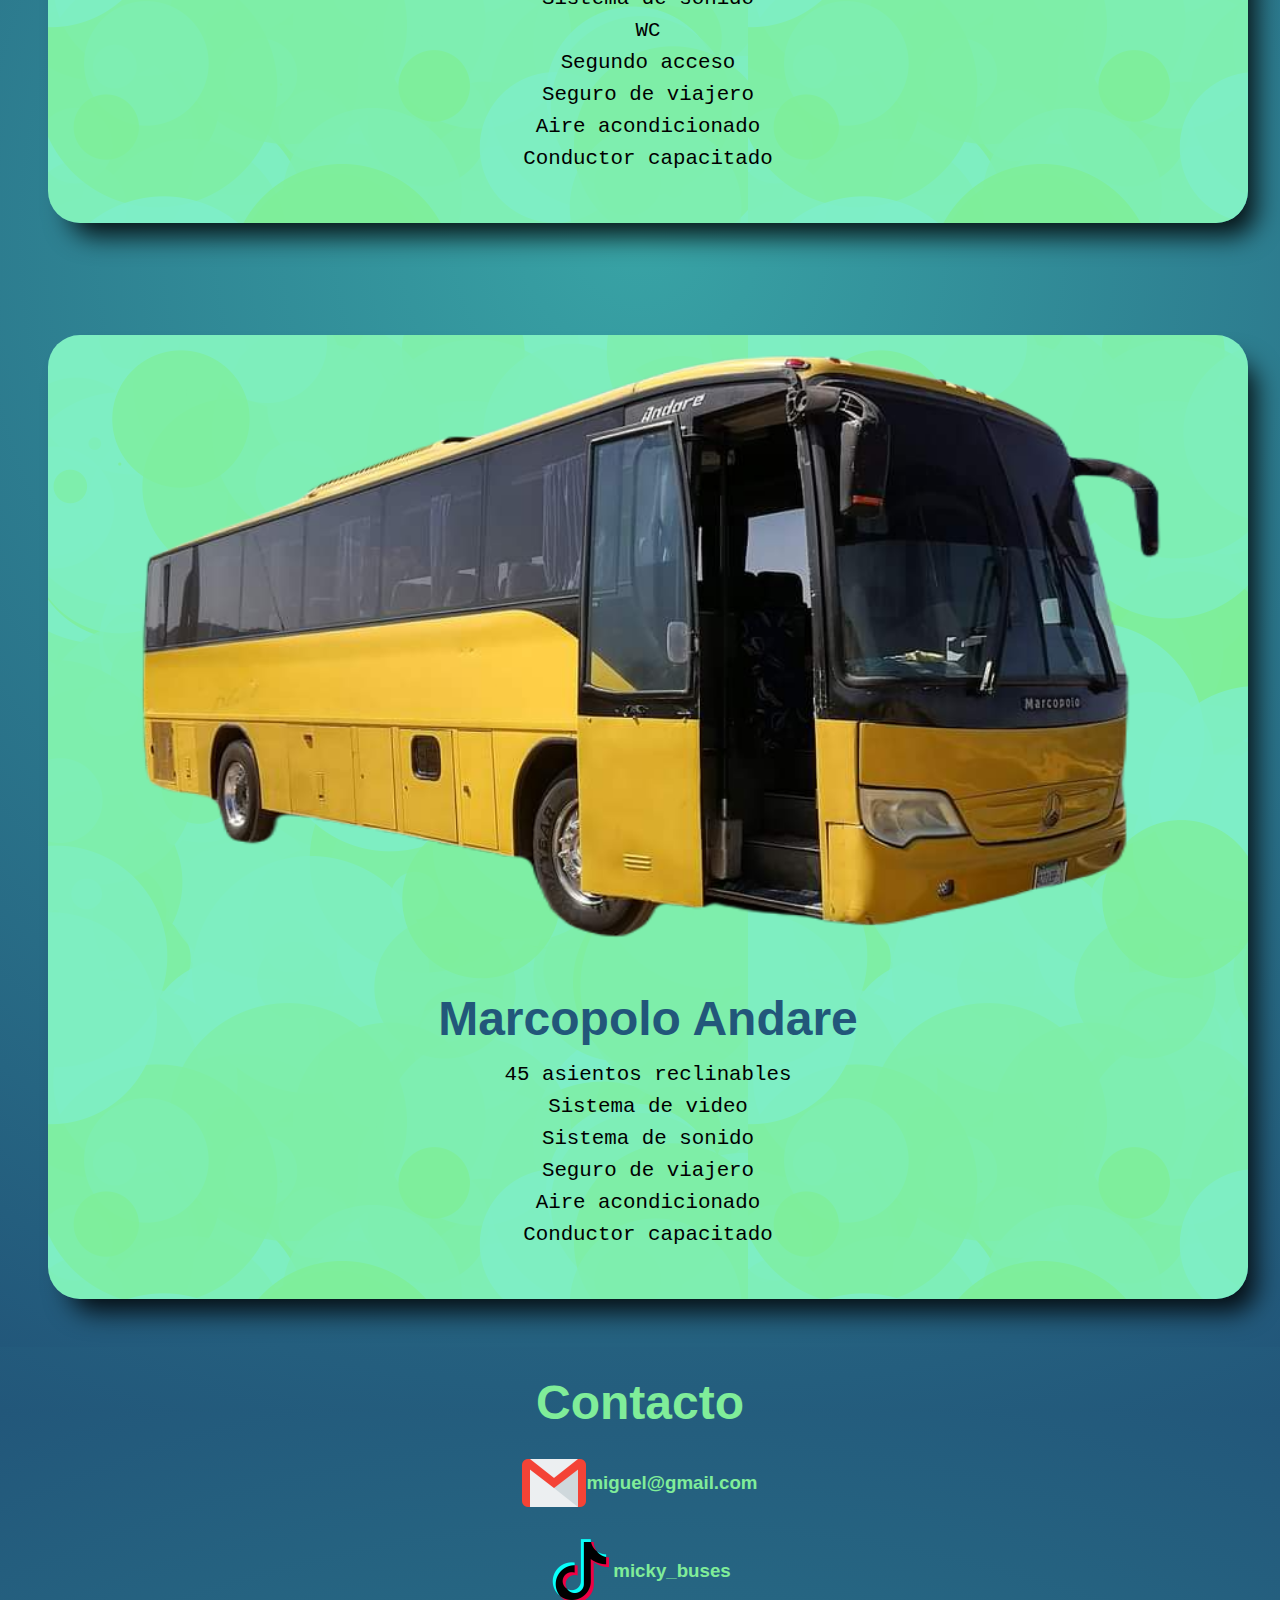
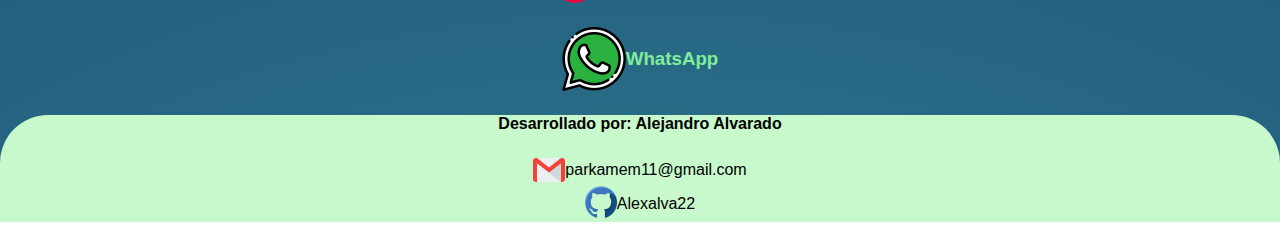
==== commit 633c0ea3: "se agrego el Whats" ====
--- a/index.html
+++ b/index.html
@@ -125,7 +125,7 @@
       <div class="contac-container ">
         <a href="https://api.whatsapp.com/send?phone=525521147392&text=Buen%20d%C3%ADa%20me%20interesa%20saber%20mas%20a%20cerca%20de%20la%20renta%20de%20un%20autob%C3%BAs%20:)%20"
           > <img src="aseets/whatsapp.png" class="logo-gmail" alt=""></a>
-           <h3 id="whats">micky_buses</h3>
+           <h3 id="whats">WhatsApp</h3>
 
       </div>
 
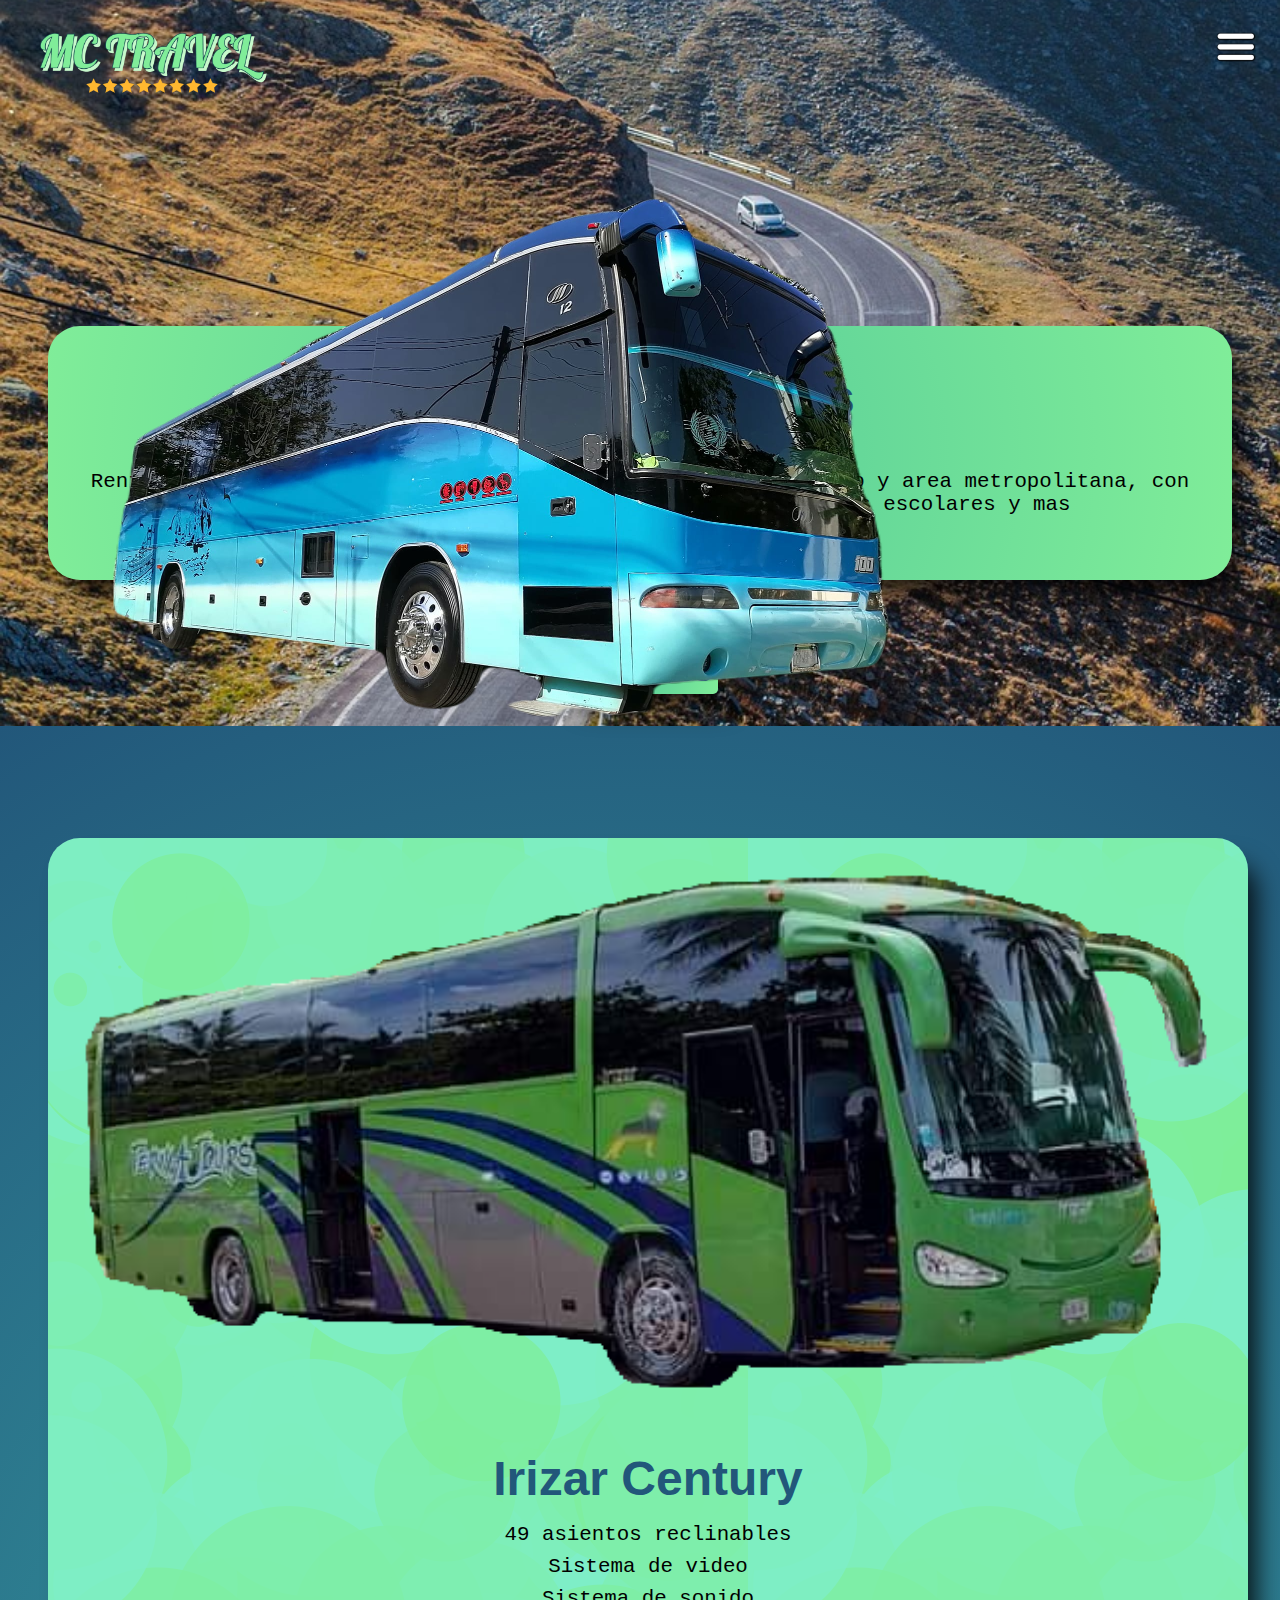
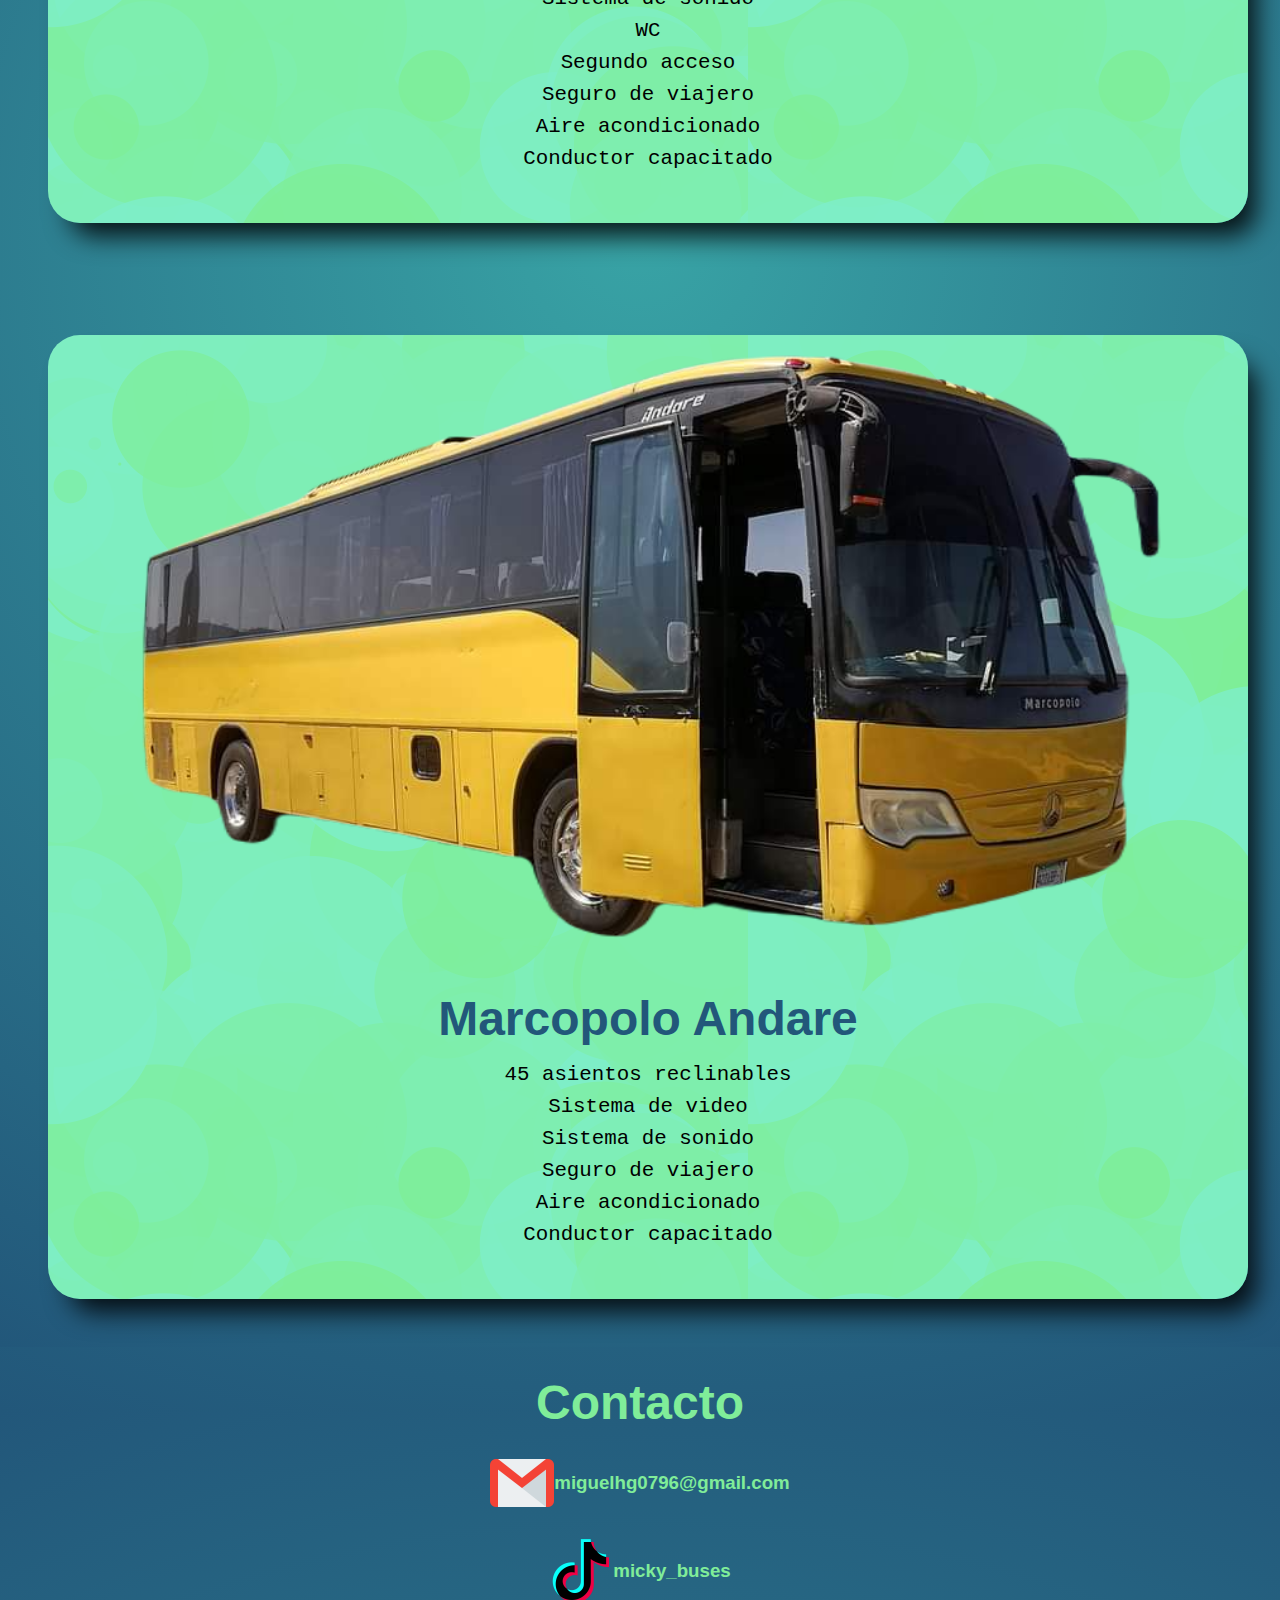
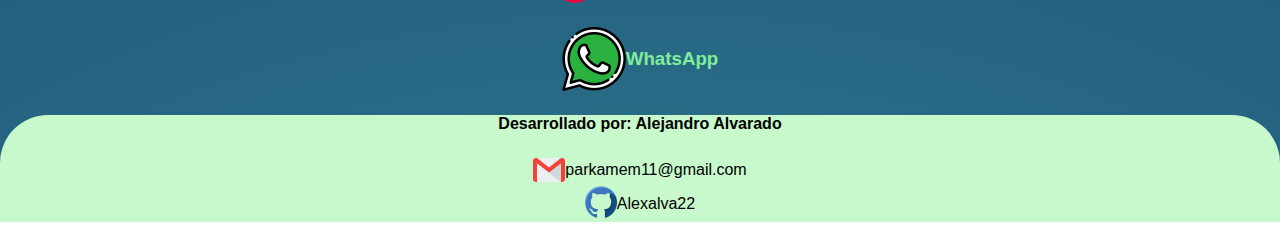
==== commit 2e45473b: "se corrige correo" ====
--- a/index.html
+++ b/index.html
@@ -113,7 +113,7 @@
 
       <div class="contac-container">
         <img src="aseets/gmail.png" class="logo-gmail" alt="">
-        <h3>miguel@gmail.com</h3>
+        <h3>miguelhg0796@gmail.com</h3>
       </div>
 
       <div class="contac-container">
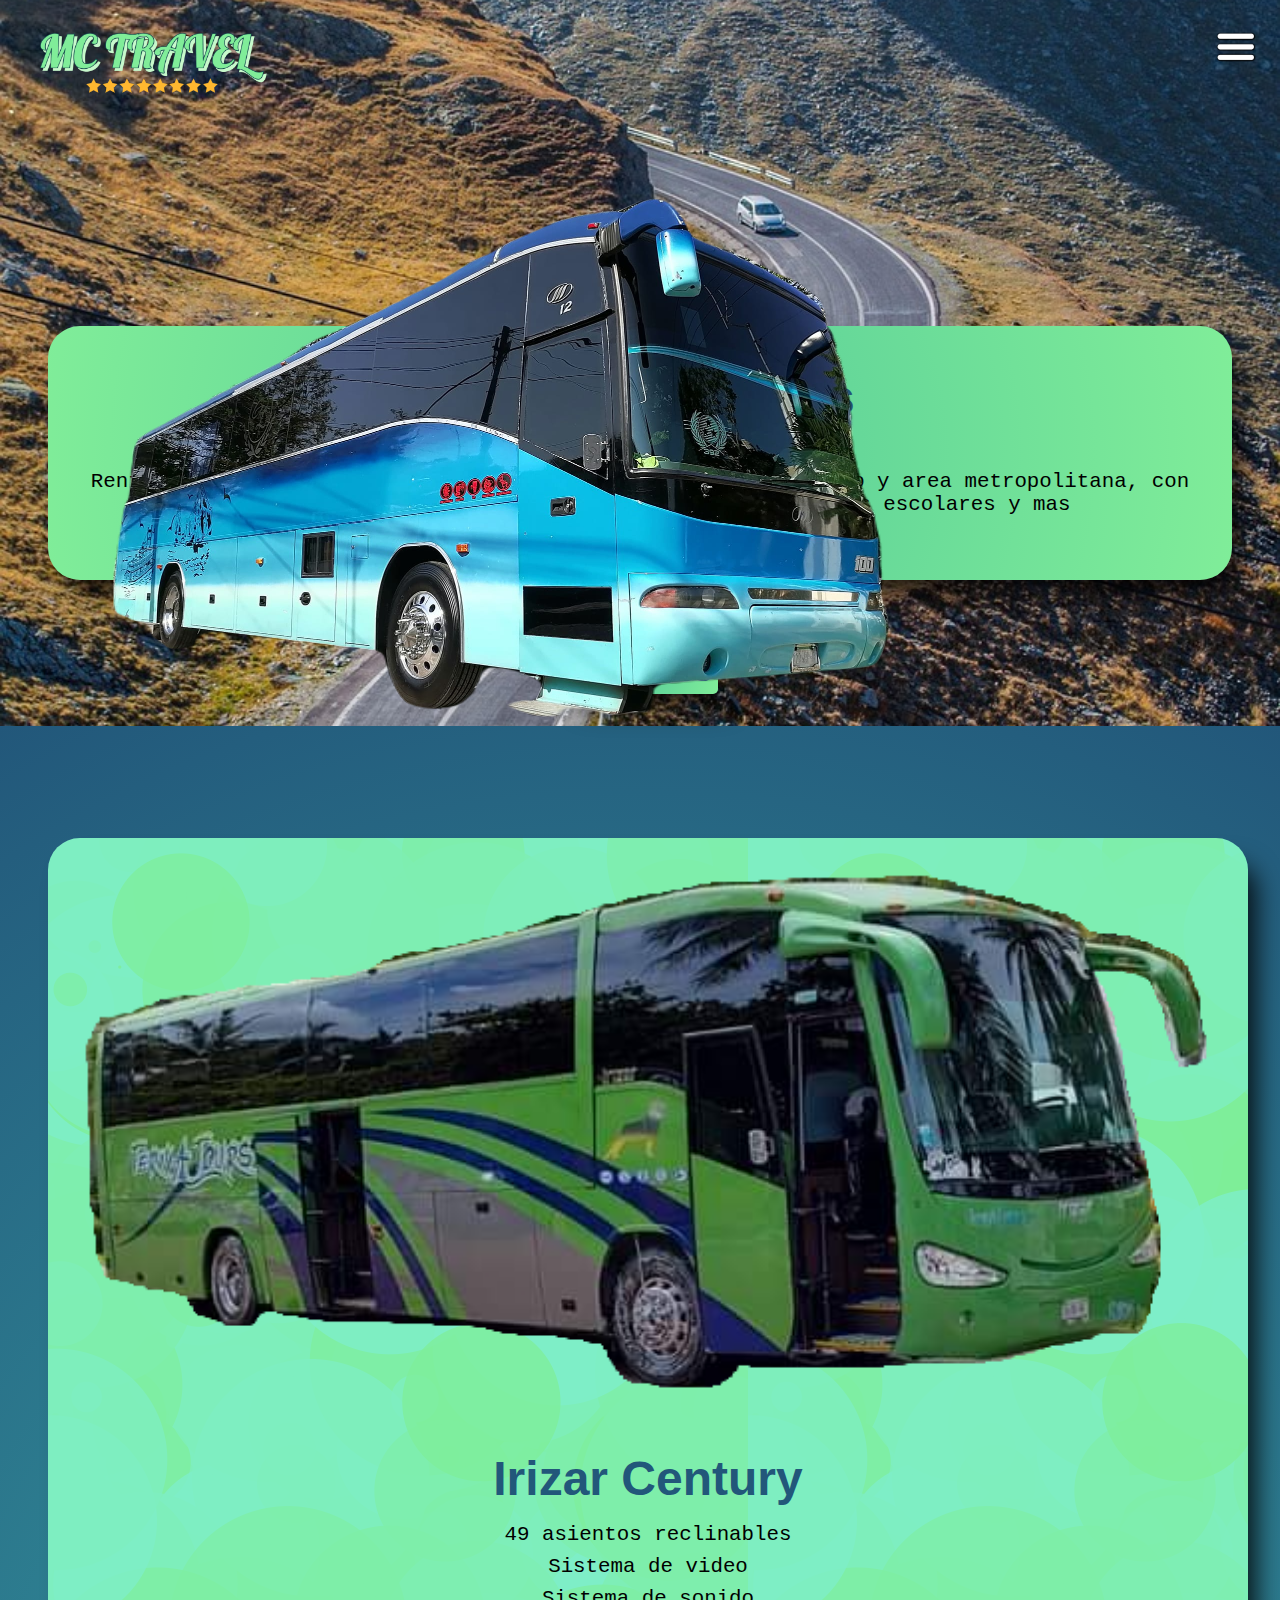
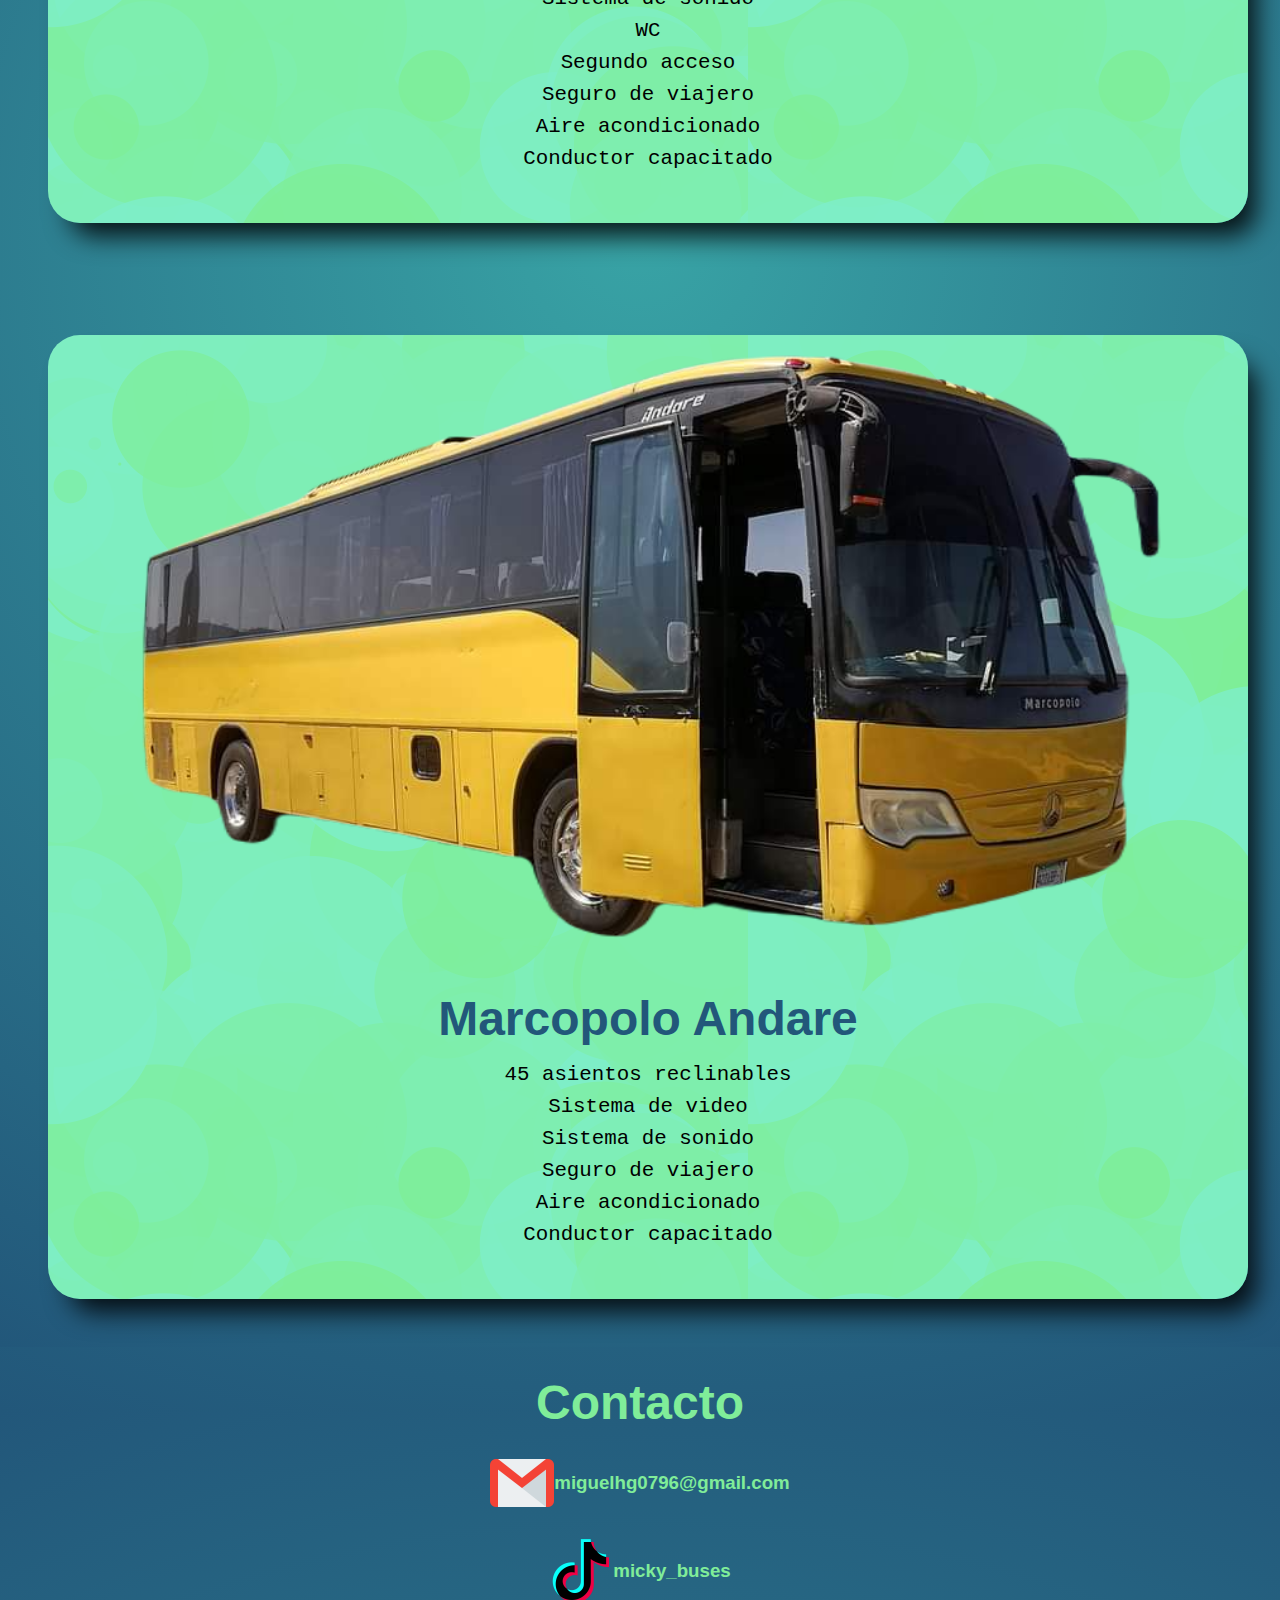
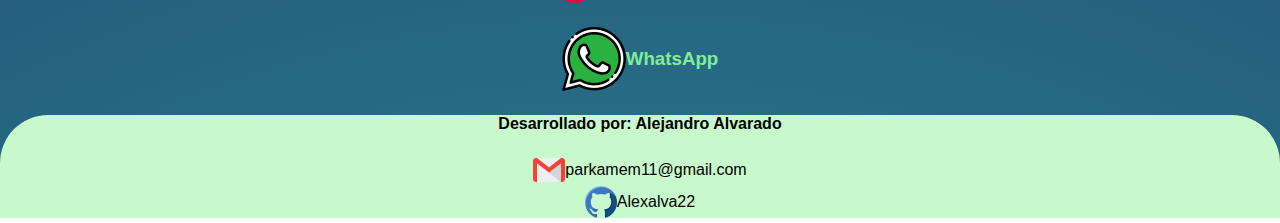
==== commit 95d9381f: "se corrige el tamano de lo iconos de dev" ====
--- a/index.html
+++ b/index.html
@@ -123,16 +123,18 @@
       </div>
 
       <div class="contac-container ">
-        <a href="https://api.whatsapp.com/send?phone=525521147392&text=Buen%20d%C3%ADa%20me%20interesa%20saber%20mas%20a%20cerca%20de%20la%20renta%20de%20un%20autob%C3%BAs%20:)%20"
-          > <img src="aseets/whatsapp.png" class="logo-gmail" alt=""></a>
-           <h3 id="whats">WhatsApp</h3>
+        <a
+          href="https://api.whatsapp.com/send?phone=525521147392&text=Buen%20d%C3%ADa%20me%20interesa%20saber%20mas%20a%20cerca%20de%20la%20renta%20de%20un%20autob%C3%BAs%20:)%20">
+          <img src="aseets/whatsapp.png" class="logo-gmail" alt=""></a>
+        <h3 id="whats">WhatsApp</h3>
 
       </div>
 
       <div class="contact-dev">
         <h4> Desarrollado por: Alejandro Alvarado</h4>
-        <div class="mail"><img src="aseets/gmail.png" alt=""> parkamem11@gmail.com</div>
-        <div class="mail"><a href="https://github.com/Alexalva22"><img src="aseets/github.png" alt=""></a> Alexalva22</div>
+        <div class="mail"><img src="aseets/gmail.png" class="iconos-dev" alt=""> parkamem11@gmail.com</div>
+        <div class="mail"><a href="https://github.com/Alexalva22"><img src="aseets/github.png" class="iconos-dev"
+              alt=""></a> Alexalva22</div>
       </div>
     </div>
     <script src="https://kit.fontawesome.com/550ebeaa43.js" crossorigin="anonymous"></script>
--- a/aseets/styles.css
+++ b/aseets/styles.css
@@ -237,7 +237,8 @@
     font-family: 'Montserrat', sans-serif;
 
 }
-.mail img{
+.iconos-dev{
+    display: flex;
     width: 2rem;
 }
 .mail{
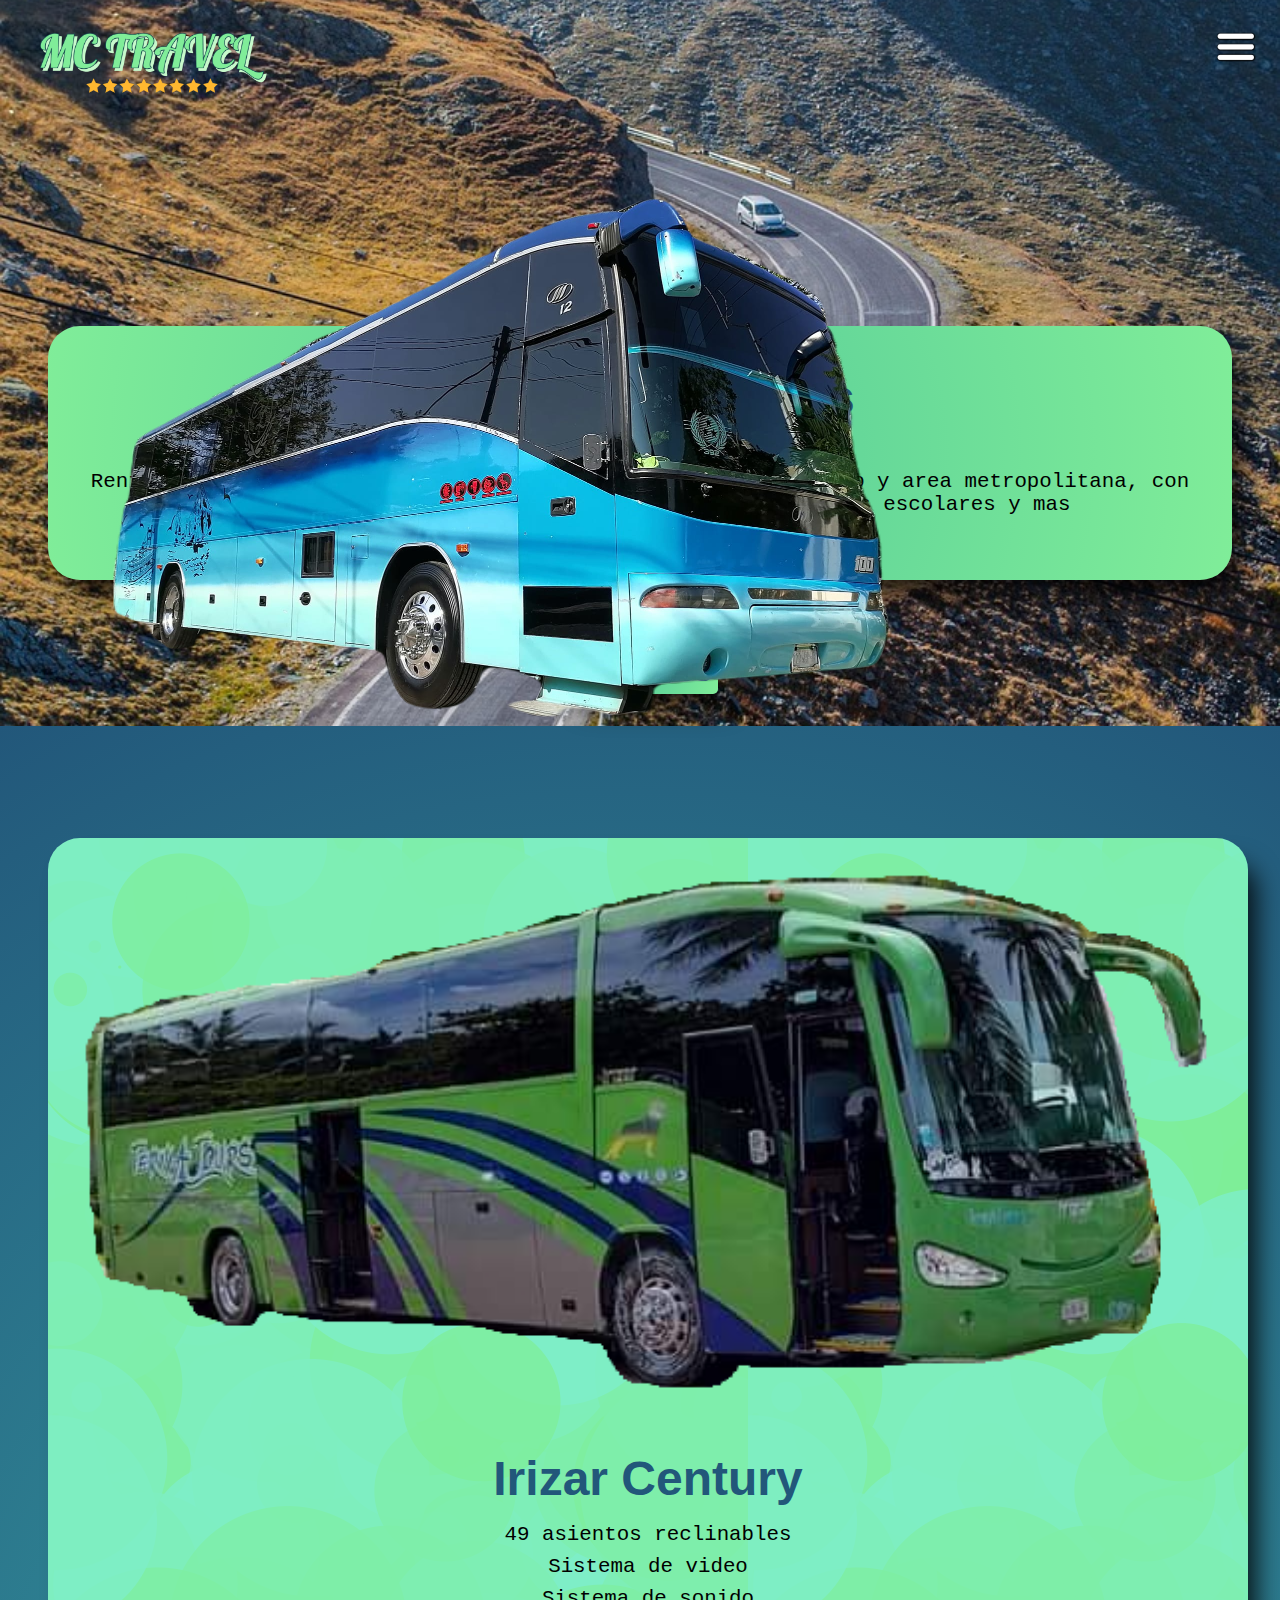
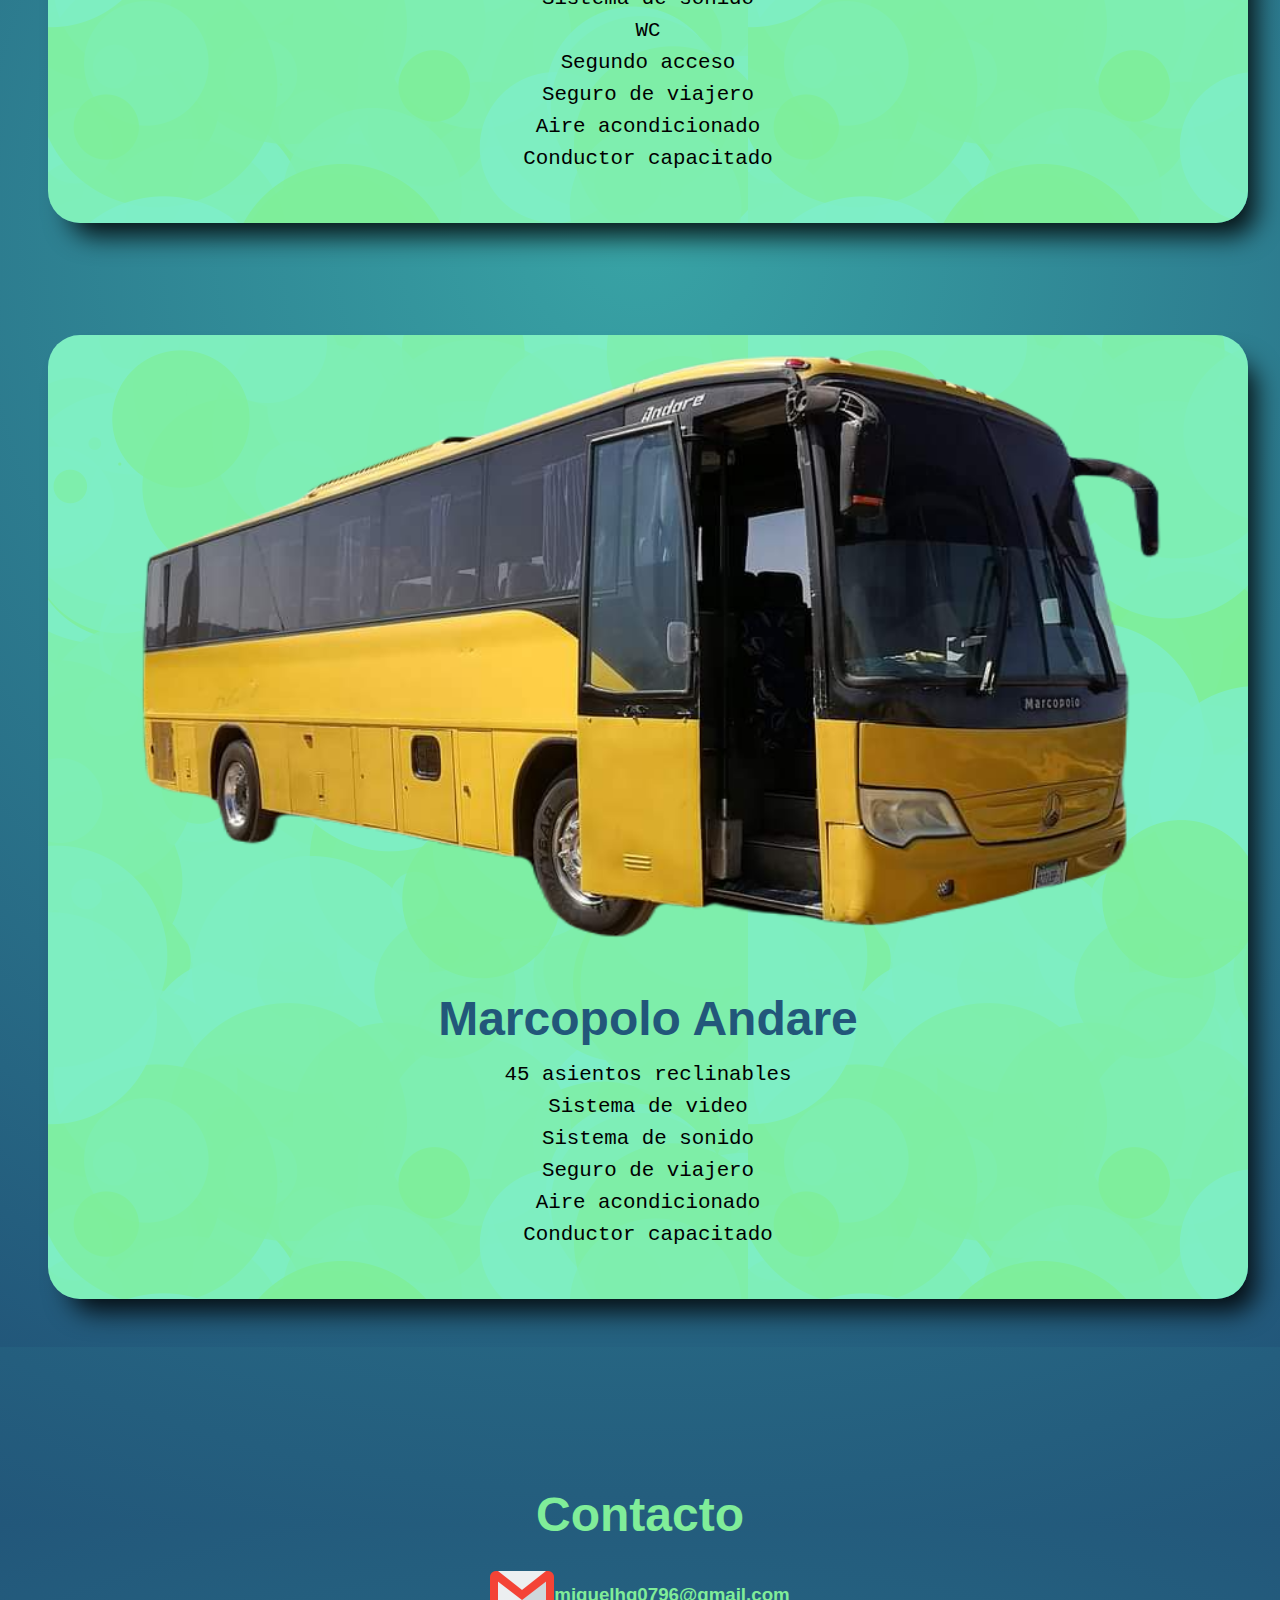
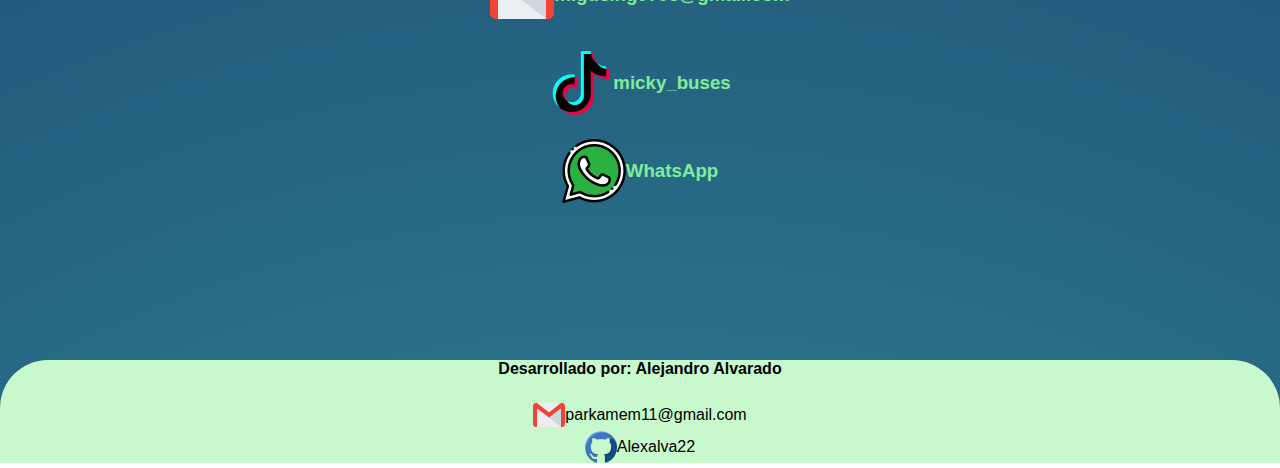
==== commit 8a5d753b: "se agregaron espacios en apartado de contacto" ====
--- a/index.html
+++ b/index.html
@@ -106,6 +106,9 @@
     </div>
 
   </div>
+  <div class="espacio2">
+
+  </div>
   <div class="espacio3">
 
     <div class="contacto" id="contacto">
@@ -129,7 +132,9 @@
         <h3 id="whats">WhatsApp</h3>
 
       </div>
+      <div class="espacio2">
 
+      </div>
       <div class="contact-dev">
         <h4> Desarrollado por: Alejandro Alvarado</h4>
         <div class="mail"><img src="aseets/gmail.png" class="iconos-dev" alt=""> parkamem11@gmail.com</div>
--- a/aseets/styles.css
+++ b/aseets/styles.css
@@ -2,9 +2,9 @@
 
 body {
     margin: 0;
-   /* height: 200rem; */
-   background: rgb(56,163,165);
-   background: radial-gradient(circle, rgba(56,163,165,1) 0%, rgba(34,87,122,1) 100%);
+   height: auto;
+    background: rgb(56, 163, 165);
+    background: radial-gradient(circle, rgba(56, 163, 165, 1) 0%, rgba(34, 87, 122, 1) 100%);
     box-sizing: border-box;
 }
 
@@ -114,7 +114,7 @@
 .card img {
     position: absolute;
     width: 80%;
-    top:12rem;
+    top: 12rem;
 }
 
 .page1 {
@@ -131,11 +131,13 @@
     height: 5rem;
     padding-top: 3rem;
 }
-.unidades{
-    background: rgb(56,163,165);
-    background: radial-gradient(circle, rgba(56,163,165,1) 0%, rgba(34,87,122,1) 100%);
+
+.unidades {
+    background: rgb(56, 163, 165);
+    background: radial-gradient(circle, rgba(56, 163, 165, 1) 0%, rgba(34, 87, 122, 1) 100%);
     padding-bottom: 3rem;
 }
+
 .btn-unidades button {
     font-size: 2rem;
     border-radius: 5px;
@@ -150,10 +152,12 @@
     background: rgb(87, 204, 153);
     background: radial-gradient(circle, rgba(87, 204, 153, 1) 0%, rgba(128, 237, 153, 1) 100%);
 }
-.espacio2{
+
+.espacio2 {
     height: 7rem;
 }
-.card2{
+
+.card2 {
     background-image: url(fondocards.png);
     margin-right: 2rem;
     margin-left: 3rem;
@@ -168,12 +172,14 @@
     -moz-box-shadow: 15px 20px 26px -7px rgba(0, 0, 0, 0.86);
 }
 
-.card2 img{
+.card2 img {
     margin: 0;
 }
-.andareimg{
-   margin-bottom: -2rem;
-}
+
+.andareimg {
+    margin-bottom: -2rem;
+}
+
 .card2 h2 {
     margin: 1rem;
     margin-bottom: 1rem;
@@ -184,11 +190,12 @@
     padding-top: 1rem;
 
 }
-.card2 ul{
+
+.card2 ul {
     font-size: 1.3rem;
     font-family: 'Inconsolata', monospace;
     list-style: none;
-    margin: 0 !important;  
+    margin: 0 !important;
     padding-left: 0;
     line-height: 2rem;
 
@@ -197,11 +204,12 @@
 
 /* -------------TERCERA SECCION CONTACTO----------------- */
 
-.espacio3{
+.espacio3 {
     height: 3rem;
-    
-}
-.contacto h2{
+
+}
+
+.contacto h2 {
     margin: 1rem;
     margin-bottom: 1rem;
     line-height: 3rem;
@@ -210,10 +218,12 @@
     color: #80ed99;
     padding-top: 1rem;
 }
-.contacto{
-    text-align: center;
-}
-.contac-container{
+
+.contacto {
+    text-align: center;
+}
+
+.contac-container {
     color: #80ed99;
     display: flex;
     flex-direction: row;
@@ -221,27 +231,32 @@
     align-items: center;
     margin: 1.5rem;
     font-family: 'Montserrat', sans-serif;
-  
-}
-.logo-gmail{
+
+}
+
+.logo-gmail {
     display: flex;
     width: 4rem;
 }
-#whats{
+
+#whats {
     text-decoration: none;
 }
-.contact-dev{
+
+.contact-dev {
     border-top-left-radius: 3rem;
     border-top-right-radius: 3rem;
-    background-color:#c7f9cc ;
-    font-family: 'Montserrat', sans-serif;
-
-}
-.iconos-dev{
+    background-color: #c7f9cc;
+    font-family: 'Montserrat', sans-serif;
+
+}
+
+.iconos-dev {
     display: flex;
     width: 2rem;
 }
-.mail{
+
+.mail {
     display: flex;
     align-items: center;
     text-align: center;
